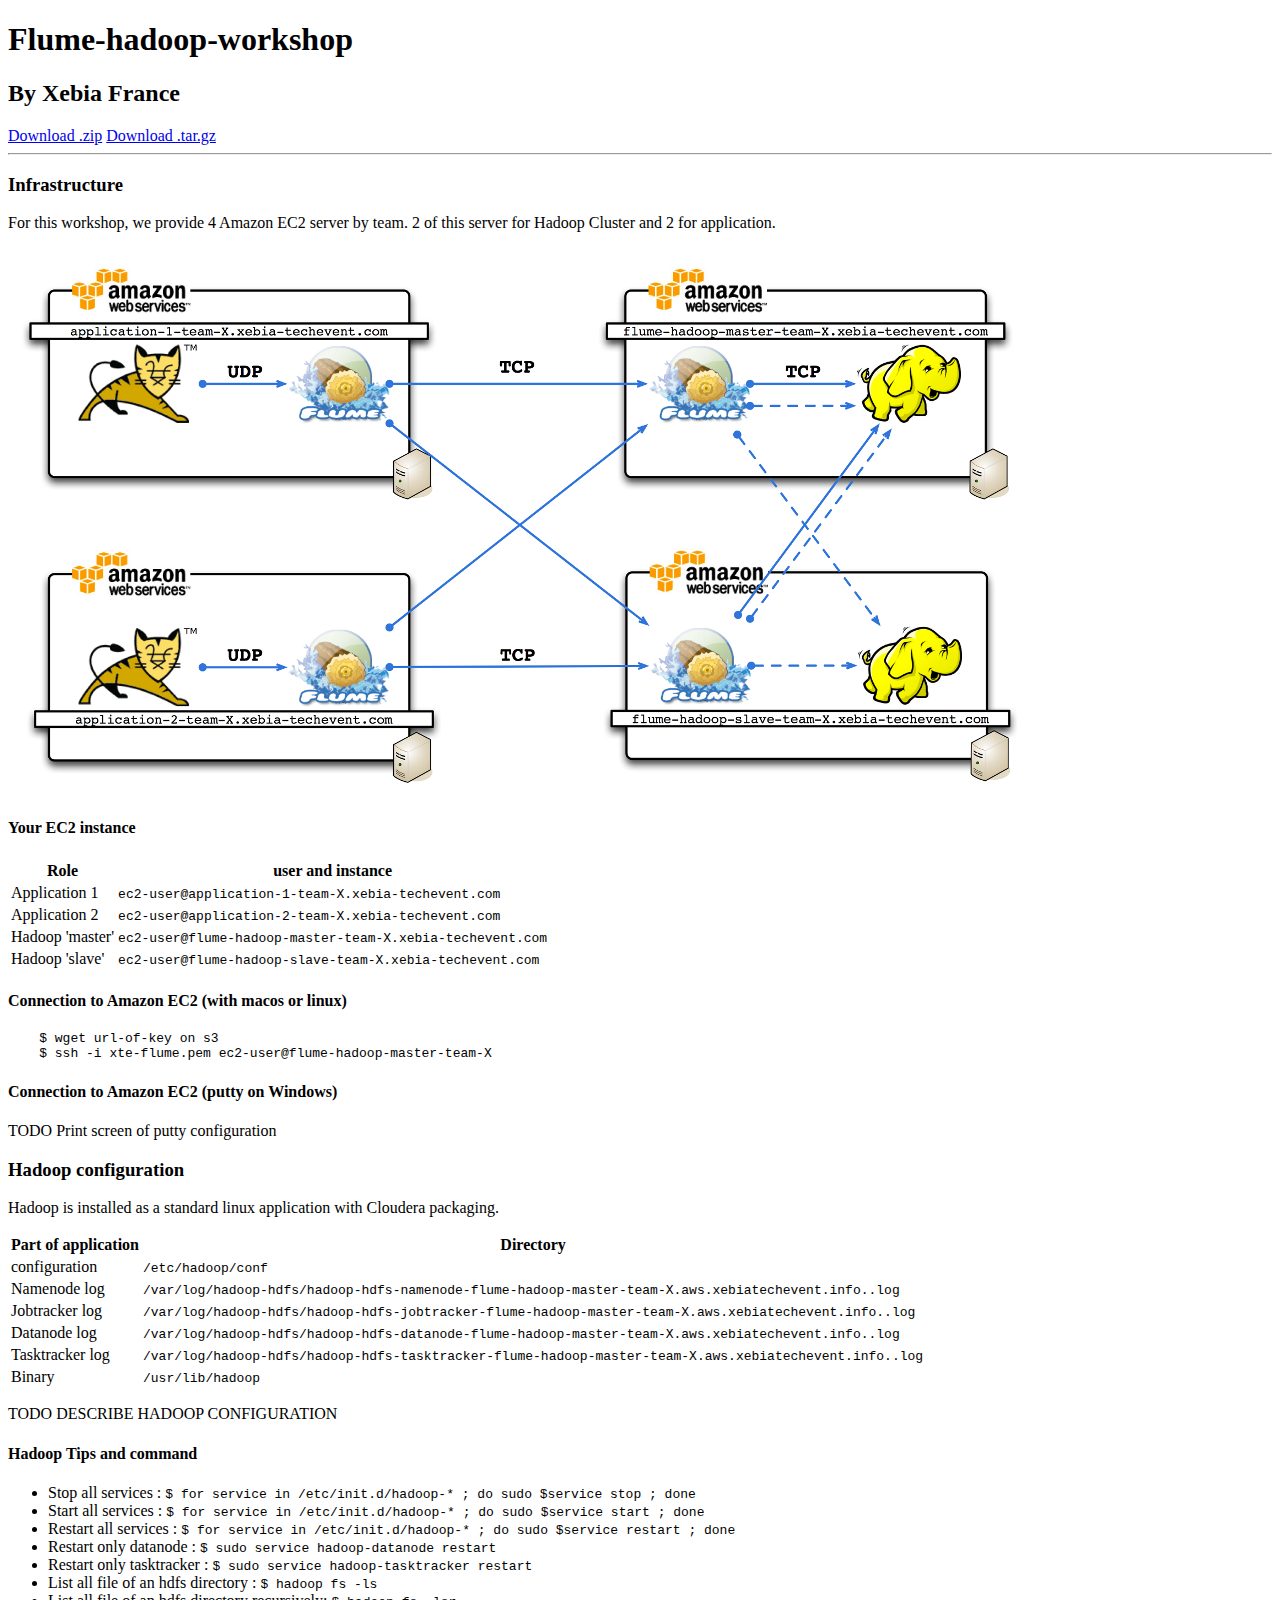
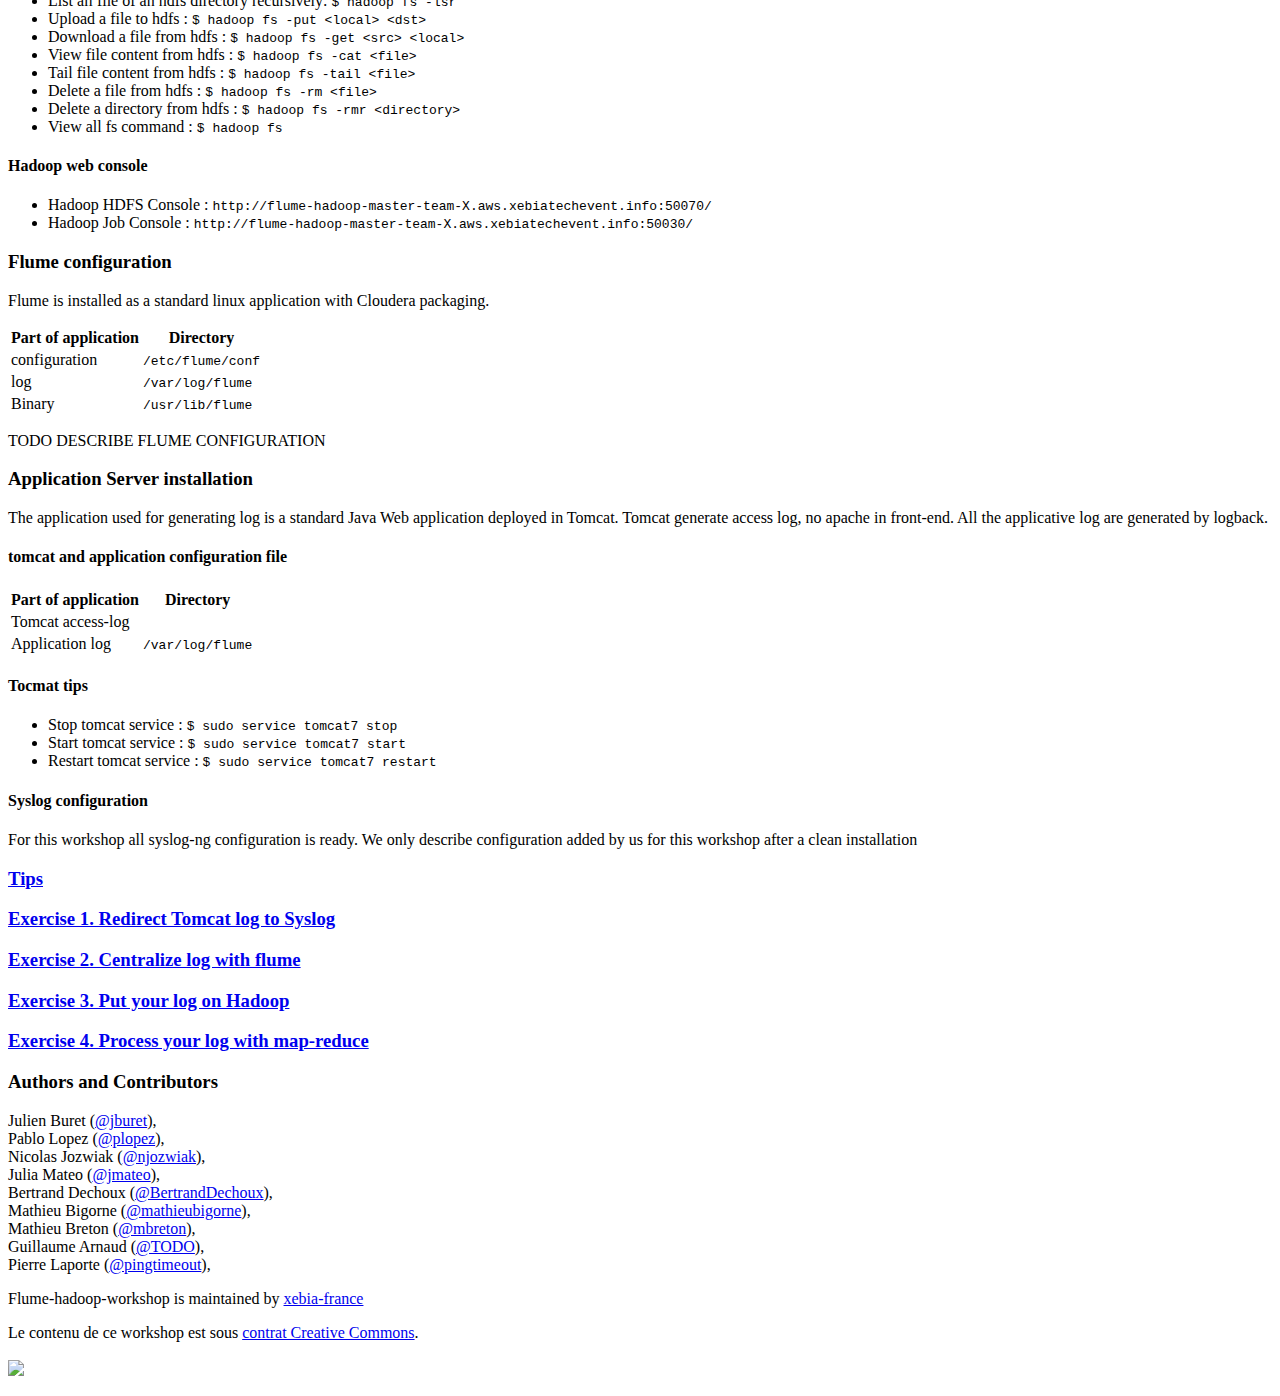
==== index.html @ c83ac0c9 "Merge branch 'gh-pages' of github.com:xebia-france/flume-hadoop-workshop into gh-pages" ====
<!DOCTYPE html>
<html xmlns="http://www.w3.org/1999/html" xmlns="http://www.w3.org/1999/html" xmlns="http://www.w3.org/1999/html">
<head>
    <meta charset='utf-8'>
    <meta http-equiv="X-UA-Compatible" content="chrome=1">
    <link href='https://fonts.googleapis.com/css?family=Chivo:900' rel='stylesheet' type='text/css'>
    <link rel="stylesheet" type="text/css" href="stylesheets/stylesheet.css" media="screen"/>
    <link rel="stylesheet" type="text/css" href="stylesheets/pygment_trac.css" media="screen"/>
    <link rel="stylesheet" type="text/css" href="stylesheets/print.css" media="print"/>
    <!--[if lt IE 9]>
    <script src="//html5shiv.googlecode.com/svn/trunk/html5.js"></script>
    <![endif]-->
    <title>Flume and hadoop workshop Xebia france</title>
    <meta name="Description" CONTENT="Tutorial and exercise on Flume-ng and Hadoop">
</head>

<body>
<div id="container">
<div class="inner">

<header>
    <h1>Flume-hadoop-workshop</h1>

    <h2>By Xebia France</h2>
</header>

<section id="downloads" class="clearfix">
    <a href="https://github.com/xebia-france/flume-hadoop-workshop/zipball/master" id="download-zip"
       class="button"><span>Download .zip</span></a>
    <a href="https://github.com/xebia-france/flume-hadoop-workshop/tarball/master" id="download-tar-gz"
       class="button"><span>Download .tar.gz</span></a>
</section>

<hr>

<section id="main_content">
<h3>Infrastructure</h3>

<p>For this workshop, we provide 4 Amazon EC2 server by team.
    2 of this server for Hadoop Cluster and 2 for application.</p>

<p><img src="images/infra.png" /></p>

<h4>Your EC2 instance</h4>
<table>
    <tr>
        <th>Role</th>
        <th>user and instance</th>
    </tr>
    <tr>
        <td>Application 1</td>
        <td><code>ec2-user@application-1-team-X.xebia-techevent.com</code></td>
    </tr>
    <tr>
        <td>Application 2</td>
        <td><code>ec2-user@application-2-team-X.xebia-techevent.com</code></td>
    </tr>
    <tr>
        <td>Hadoop 'master'</td>
        <td><code>ec2-user@flume-hadoop-master-team-X.xebia-techevent.com</code></td>
    </tr>
    <tr>
        <td>Hadoop 'slave'</td>
        <td><code>ec2-user@flume-hadoop-slave-team-X.xebia-techevent.com</code></td>
    </tr>
</table>

<h4>Connection to Amazon EC2 (with macos or linux)</h4>

<p><pre>
    $ wget url-of-key on s3
    $ ssh -i xte-flume.pem ec2-user@flume-hadoop-master-team-X</pre>
</p>

<h4>Connection to Amazon EC2 (putty on Windows)</h4>

<p>TODO Print screen of putty configuration</p>

<h3>Hadoop configuration</h3>

<p>Hadoop is installed as a standard linux application with Cloudera packaging.</p>

<p>
<table>
    <tr>
        <th>Part of application</th>
        <th>Directory</th>
    </tr>
    <tr>
        <td>configuration</td>
        <td><code>/etc/hadoop/conf</code></td>
    </tr>
    <tr>
        <td>Namenode log</td>
        <td><code>/var/log/hadoop-hdfs/hadoop-hdfs-namenode-flume-hadoop-master-team-X.aws.xebiatechevent.info..log</code></td>
    </tr>
    <tr>
        <td>Jobtracker log</td>
        <td><code>/var/log/hadoop-hdfs/hadoop-hdfs-jobtracker-flume-hadoop-master-team-X.aws.xebiatechevent.info..log</code></td>
    </tr>
    <tr>
        <td>Datanode log</td>
        <td><code>/var/log/hadoop-hdfs/hadoop-hdfs-datanode-flume-hadoop-master-team-X.aws.xebiatechevent.info..log</code></td>
    </tr>
    <tr>
        <td>Tasktracker log</td>
        <td><code>/var/log/hadoop-hdfs/hadoop-hdfs-tasktracker-flume-hadoop-master-team-X.aws.xebiatechevent.info..log</code></td>
    </tr>
    <tr>
        <td>Binary</td>
        <td><code>/usr/lib/hadoop</code></td>
    </tr>
</table>
</p>

<p>TODO DESCRIBE HADOOP CONFIGURATION</p>

<h4>Hadoop Tips and command</h4>

<ul>
    <li>Stop all services : <code>$ for service in /etc/init.d/hadoop-* ; do sudo $service stop ;
        done</code></li>
    <li>Start all services : <code>$ for service in /etc/init.d/hadoop-* ; do sudo $service start ;
        done</code></li>
    <li>Restart all services : <code>$ for service in /etc/init.d/hadoop-* ; do sudo $service restart ;
        done</code></li>
    <li>Restart only datanode : <code>$ sudo service hadoop-datanode restart</code></li>
    <li>Restart only tasktracker : <code>$ sudo service hadoop-tasktracker restart</code></li>
    <li>List all file of an hdfs directory : <code>$ hadoop fs -ls</code></li>
    <li>List all file of an hdfs directory recursively: <code>$ hadoop fs -lsr</code></li>
    <li>Upload a file to hdfs : <code>$ hadoop fs -put &lt;local&gt; &lt;dst&gt;</code></li>
    <li>Download a file from hdfs : <code>$ hadoop fs -get &lt;src&gt; &lt;local&gt;</code></li>
    <li>View file content from hdfs : <code>$ hadoop fs -cat &lt;file&gt;</code></li>
    <li>Tail file content from hdfs : <code>$ hadoop fs -tail &lt;file&gt;</code></li>
    <li>Delete a file from hdfs : <code>$ hadoop fs -rm &lt;file&gt;</code></li>
    <li>Delete a directory from hdfs : <code>$ hadoop fs -rmr &lt;directory&gt;</code></li>
    <li>View all fs command : <code>$ hadoop fs</code></li>
</ul>

<h4>Hadoop web console</h4>

<ul>
    <li>Hadoop HDFS Console : <code>http://flume-hadoop-master-team-X.aws.xebiatechevent.info:50070/</code></li>
    <li>Hadoop Job Console : <code>http://flume-hadoop-master-team-X.aws.xebiatechevent.info:50030/</code></li>
</ul>

<h3>Flume configuration</h3>

<p>Flume is installed as a standard linux application with Cloudera packaging.</p>

<p>
<table>
    <tr>
        <th>Part of application</th>
        <th>Directory</th>
    </tr>
    <tr>
        <td>configuration</td>
        <td><code>/etc/flume/conf</code></td>
    </tr>
    <tr>
        <td>log</td>
        <td><code>/var/log/flume</code></td>
    </tr>
    <tr>
        <td>Binary</td>
        <td><code>/usr/lib/flume</code></td>
    </tr>
</table>
</p>

<p>TODO DESCRIBE FLUME CONFIGURATION</p>

<h3>Application Server installation</h3>

The application used for generating log is a standard Java Web application deployed in Tomcat.
Tomcat generate access log, no apache in front-end. All the applicative log are generated by logback.

<h4>tomcat and application configuration file</h4>

    <p>
        <table>
            <tr>
                <th>Part of application</th>
                <th>Directory</th>
            </tr>
            <tr>
                <td>Tomcat access-log</td>
                <td><code></code></td>
            </tr>
            <tr>
                <td>Application log</td>
                <td><code>/var/log/flume</code></td>
            </tr>
        </table>
    </p>

<h4>Tocmat tips</h4>

<ul>
    <li>Stop tomcat service : <code>$ sudo service tomcat7 stop</code></li>
    <li>Start tomcat service : <code>$ sudo service tomcat7 start</code></li>
    <li>Restart tomcat service : <code>$ sudo service tomcat7 restart</code></li>
</ul>

<h4>Syslog configuration</h4>

<p>For this workshop all syslog-ng configuration is ready.
    We only describe configuration added by us for this workshop after a clean installation</p>

<h3><a href="tips.html">Tips</a></h3>
<h3><a href="exercise1.html">Exercise 1. Redirect Tomcat log to Syslog</a></h3>
<h3><a href="exercise2.html">Exercise 2. Centralize log with flume</a></h3>
<h3><a href="exercise3.html">Exercise 3. Put your log on Hadoop</a></h3>
<h3><a href="exercise4.html">Exercise 4. Process your log with map-reduce</a></h3>

</section>


<footer>

    <h3>Authors and Contributors</h3>

    <p>
        Julien Buret (<a href="https://github.com/jburet" class="user-mention">@jburet</a>),<br/>
        Pablo Lopez (<a href="https://github.com/plopez" class="user-mention">@plopez</a>),<br/>
        Nicolas Jozwiak (<a href="https://github.com/njozwiak" class="user-mention">@njozwiak</a>),<br/>
        Julia Mateo (<a href="https://github.com/jmateo" class="user-mention">@jmateo</a>),<br/>
        Bertrand Dechoux (<a href="https://github.com/BertrandDechoux" class="user-mention">@BertrandDechoux</a>),<br/>
        Mathieu Bigorne (<a href="https://github.com/mathieubigorne" class="user-mention">@mathieubigorne</a>),<br/>
        Mathieu Breton (<a href="https://github.com/mbreton" class="user-mention">@mbreton</a>),<br/>
        Guillaume Arnaud (<a href="https://github.com/TODO" class="user-mention">@TODO</a>),<br/>
        Pierre Laporte (<a href="https://github.com/pingtimeout" class="user-mention">@pingtimeout</a>),<br/>
    </p>

    Flume-hadoop-workshop is maintained by <a href="https://github.com/xebia-france">xebia-france</a><br>

    <p>Le contenu de ce workshop est sous <a
            href="http://creativecommons.org/licenses/by-nc-nd/2.0/fr/">contrat Creative Commons</a>.<br> <br> <a
            href="http://creativecommons.org/licenses/by-nc-nd/2.0/fr/"><img
            src="http://blog.xebia.fr/wp-content/uploads/2012/01/by-nc-nd.png"></a></p>
</footer>


</div>
</div>
</body>
</html>
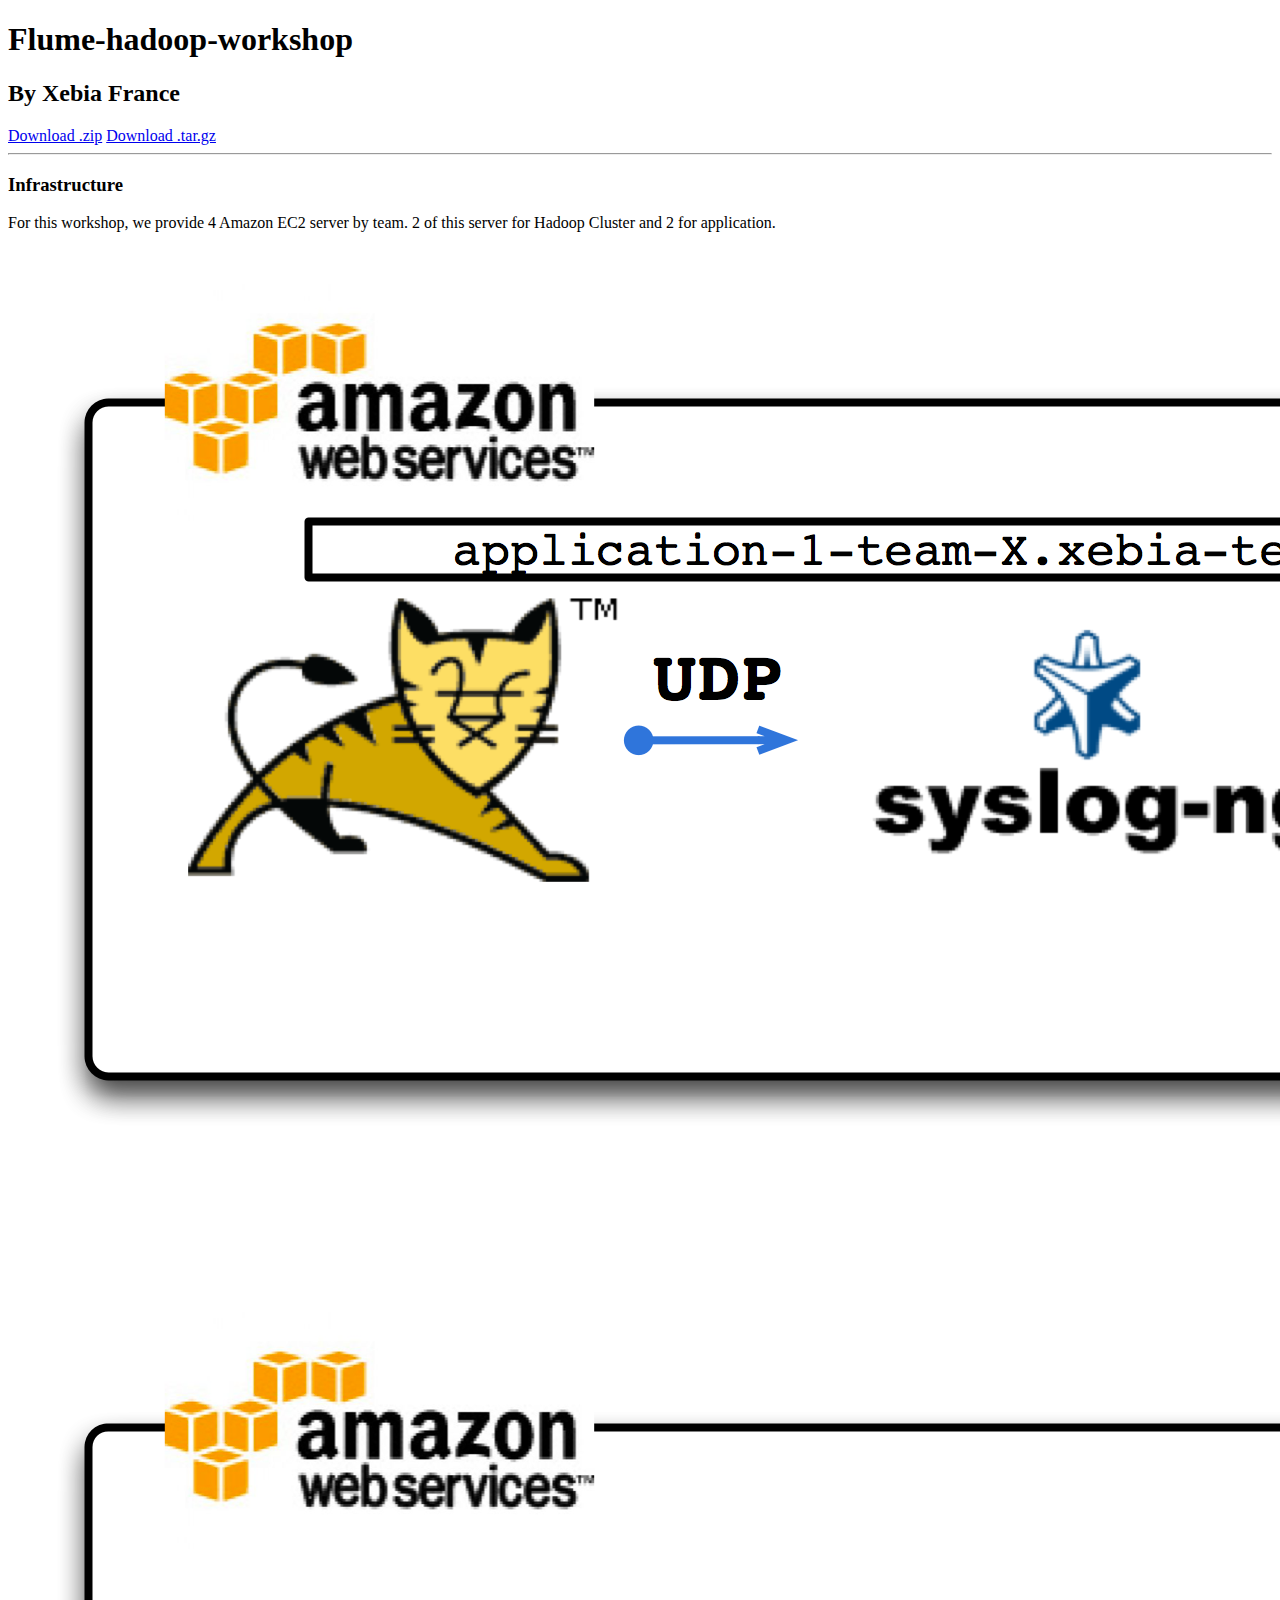
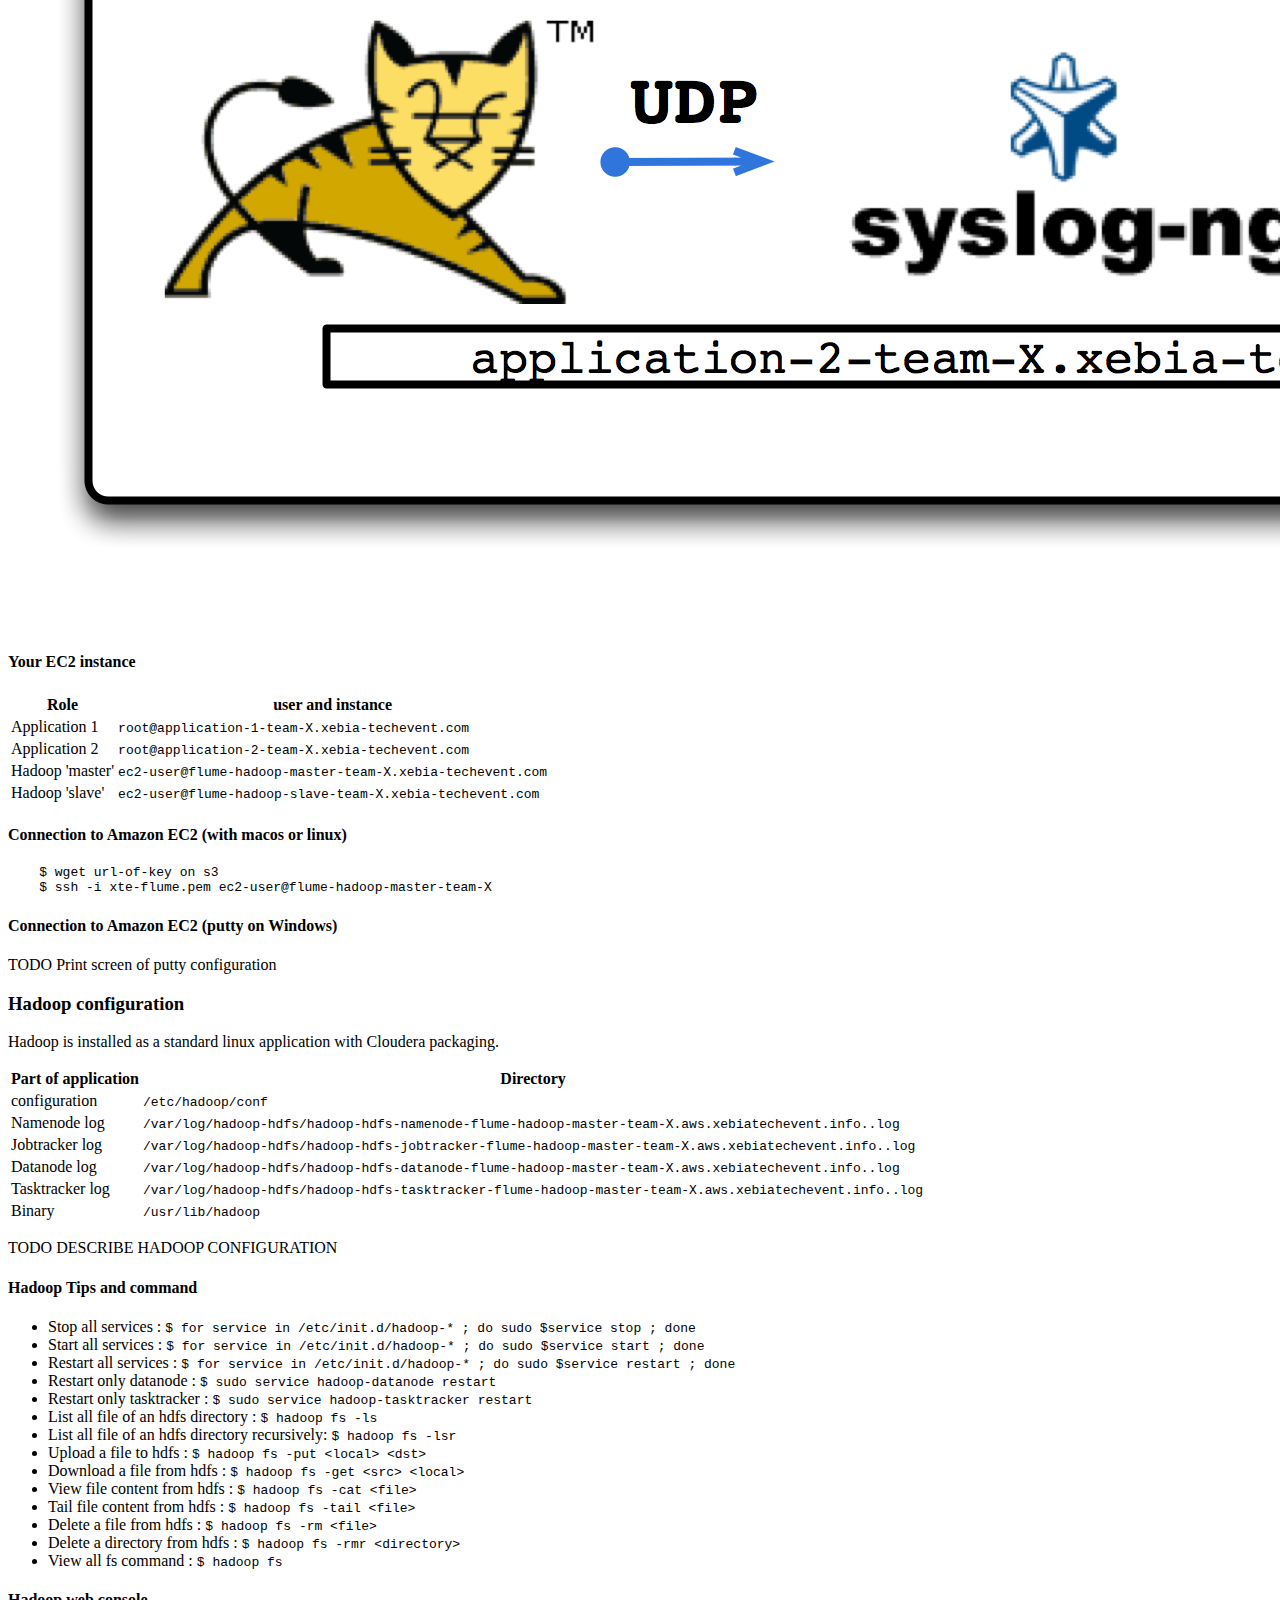
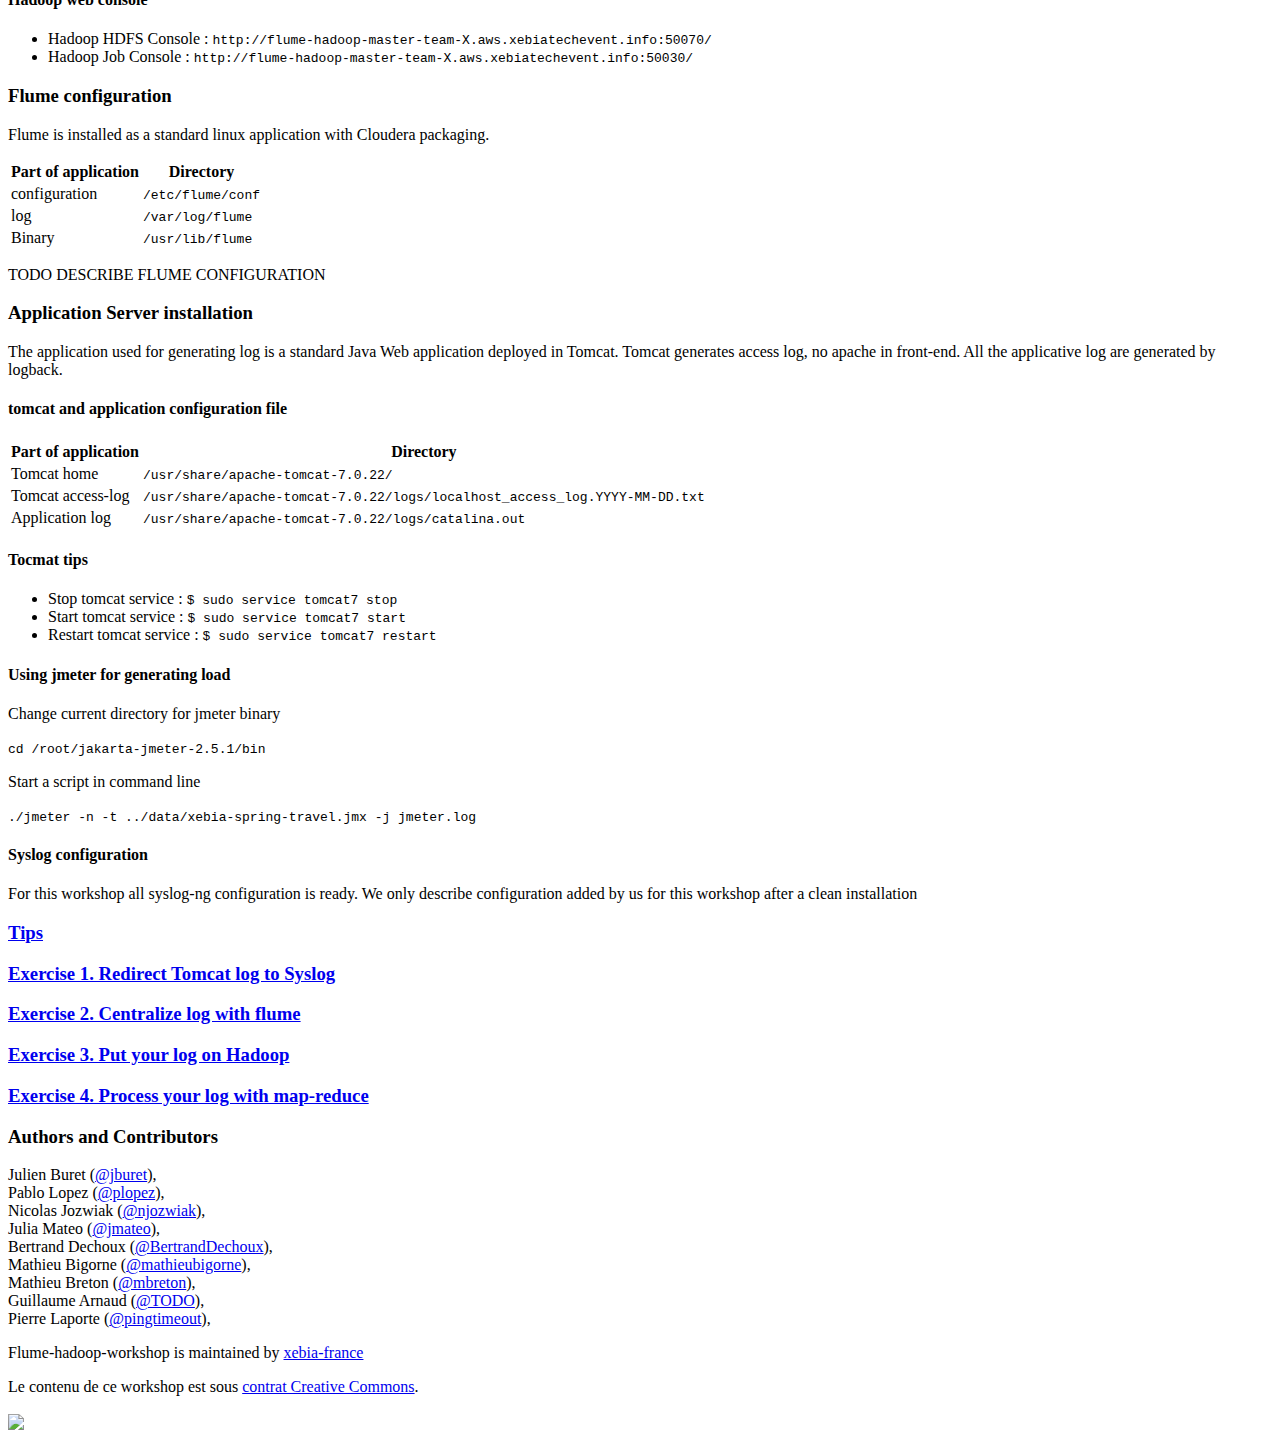
==== commit 1ce8b9f8: "Update index.html" ====
--- a/index.html
+++ b/index.html
@@ -49,11 +49,11 @@
     </tr>
     <tr>
         <td>Application 1</td>
-        <td><code>ec2-user@application-1-team-X.xebia-techevent.com</code></td>
+        <td><code>root@application-1-team-X.xebia-techevent.com</code></td>
     </tr>
     <tr>
         <td>Application 2</td>
-        <td><code>ec2-user@application-2-team-X.xebia-techevent.com</code></td>
+        <td><code>root@application-2-team-X.xebia-techevent.com</code></td>
     </tr>
     <tr>
         <td>Hadoop 'master'</td>
@@ -174,7 +174,7 @@
 <h3>Application Server installation</h3>
 
 The application used for generating log is a standard Java Web application deployed in Tomcat.
-Tomcat generate access log, no apache in front-end. All the applicative log are generated by logback.
+Tomcat generates access log, no apache in front-end. All the applicative log are generated by logback.
 
 <h4>tomcat and application configuration file</h4>
 
@@ -185,12 +185,16 @@
                 <th>Directory</th>
             </tr>
             <tr>
+                <td>Tomcat home</td>
+                <td><code>/usr/share/apache-tomcat-7.0.22/</code></td>
+            </tr>
+            <tr>
                 <td>Tomcat access-log</td>
-                <td><code></code></td>
+                <td><code>/usr/share/apache-tomcat-7.0.22/logs/localhost_access_log.YYYY-MM-DD.txt</code></td>
             </tr>
             <tr>
                 <td>Application log</td>
-                <td><code>/var/log/flume</code></td>
+                <td><code>/usr/share/apache-tomcat-7.0.22/logs/catalina.out</code></td>
             </tr>
         </table>
     </p>
@@ -202,6 +206,13 @@
     <li>Start tomcat service : <code>$ sudo service tomcat7 start</code></li>
     <li>Restart tomcat service : <code>$ sudo service tomcat7 restart</code></li>
 </ul>
+
+<h4>Using jmeter for generating load</h4>
+
+<p>Change current directory for jmeter binary</p>
+<p><code>cd /root/jakarta-jmeter-2.5.1/bin</code></p>
+<p>Start a script in command line</p>
+<p><code>./jmeter -n -t ../data/xebia-spring-travel.jmx -j jmeter.log</code></p>
 
 <h4>Syslog configuration</h4>
 
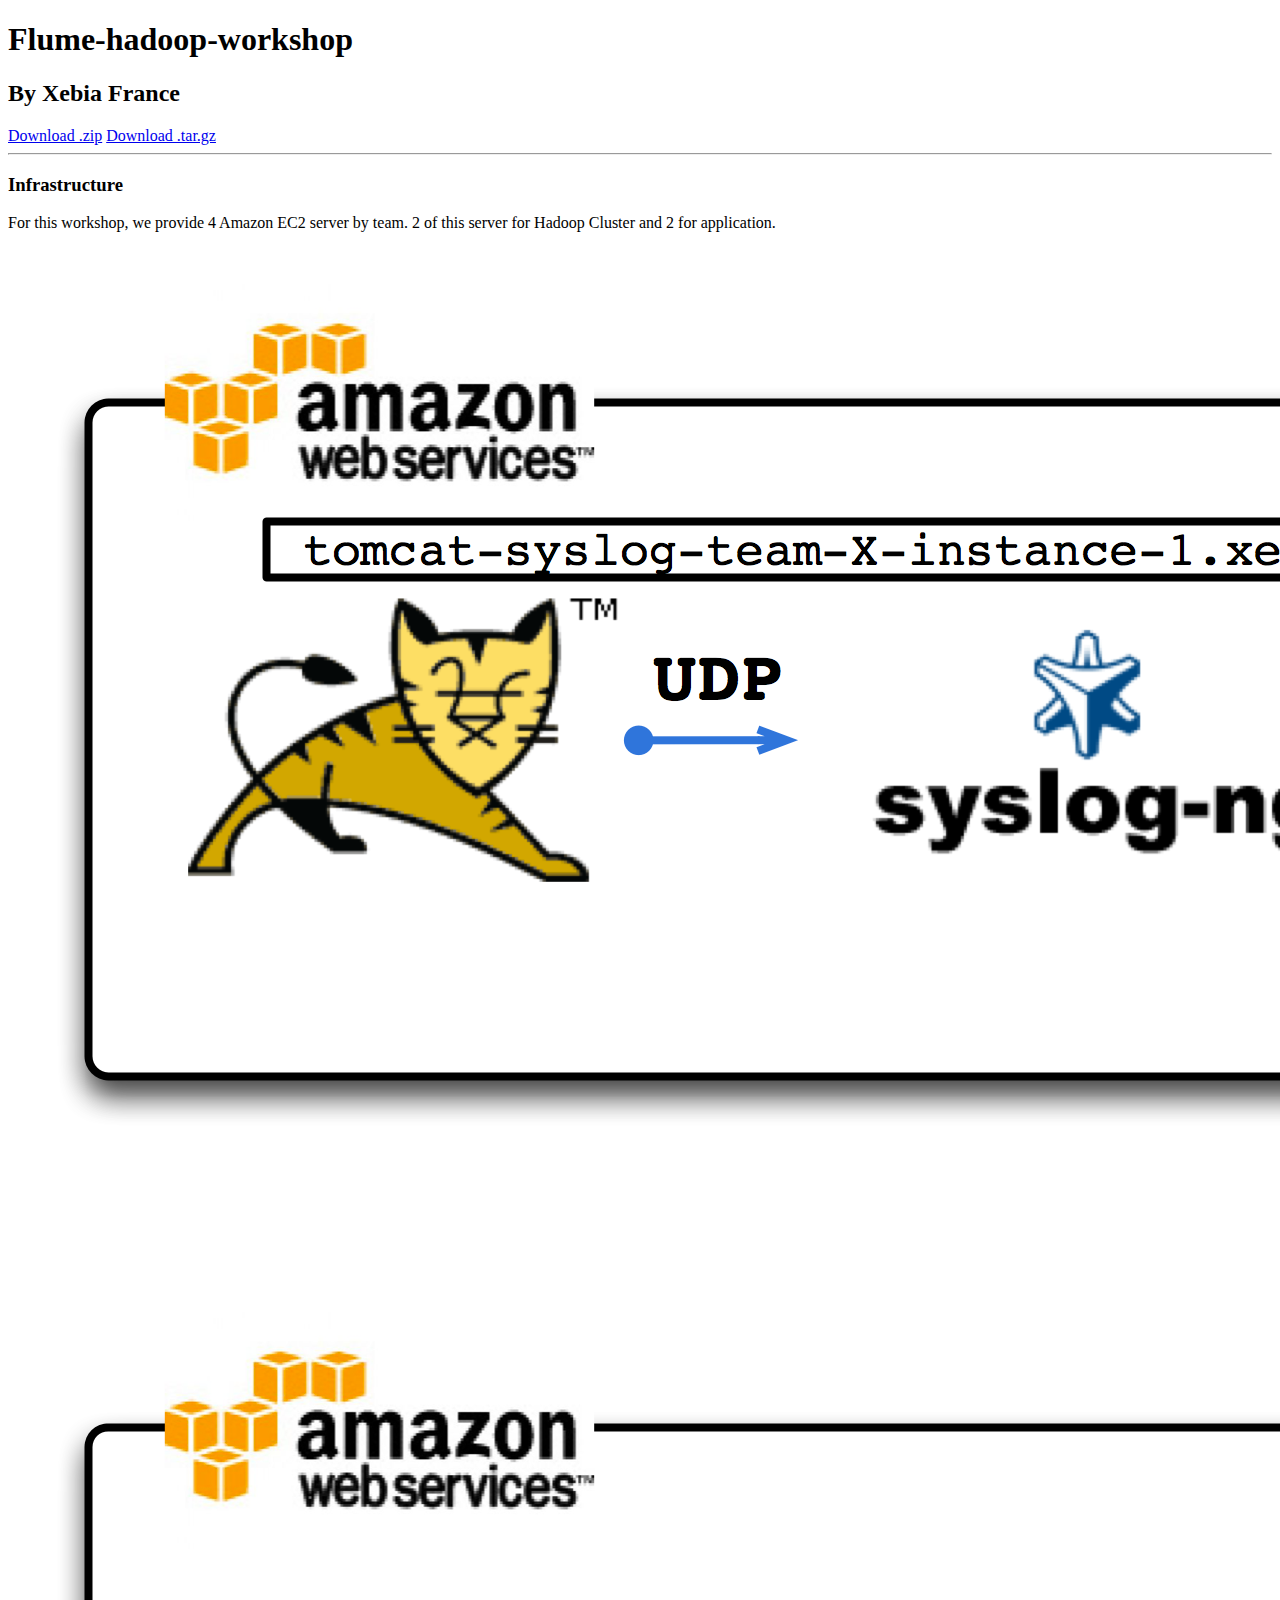
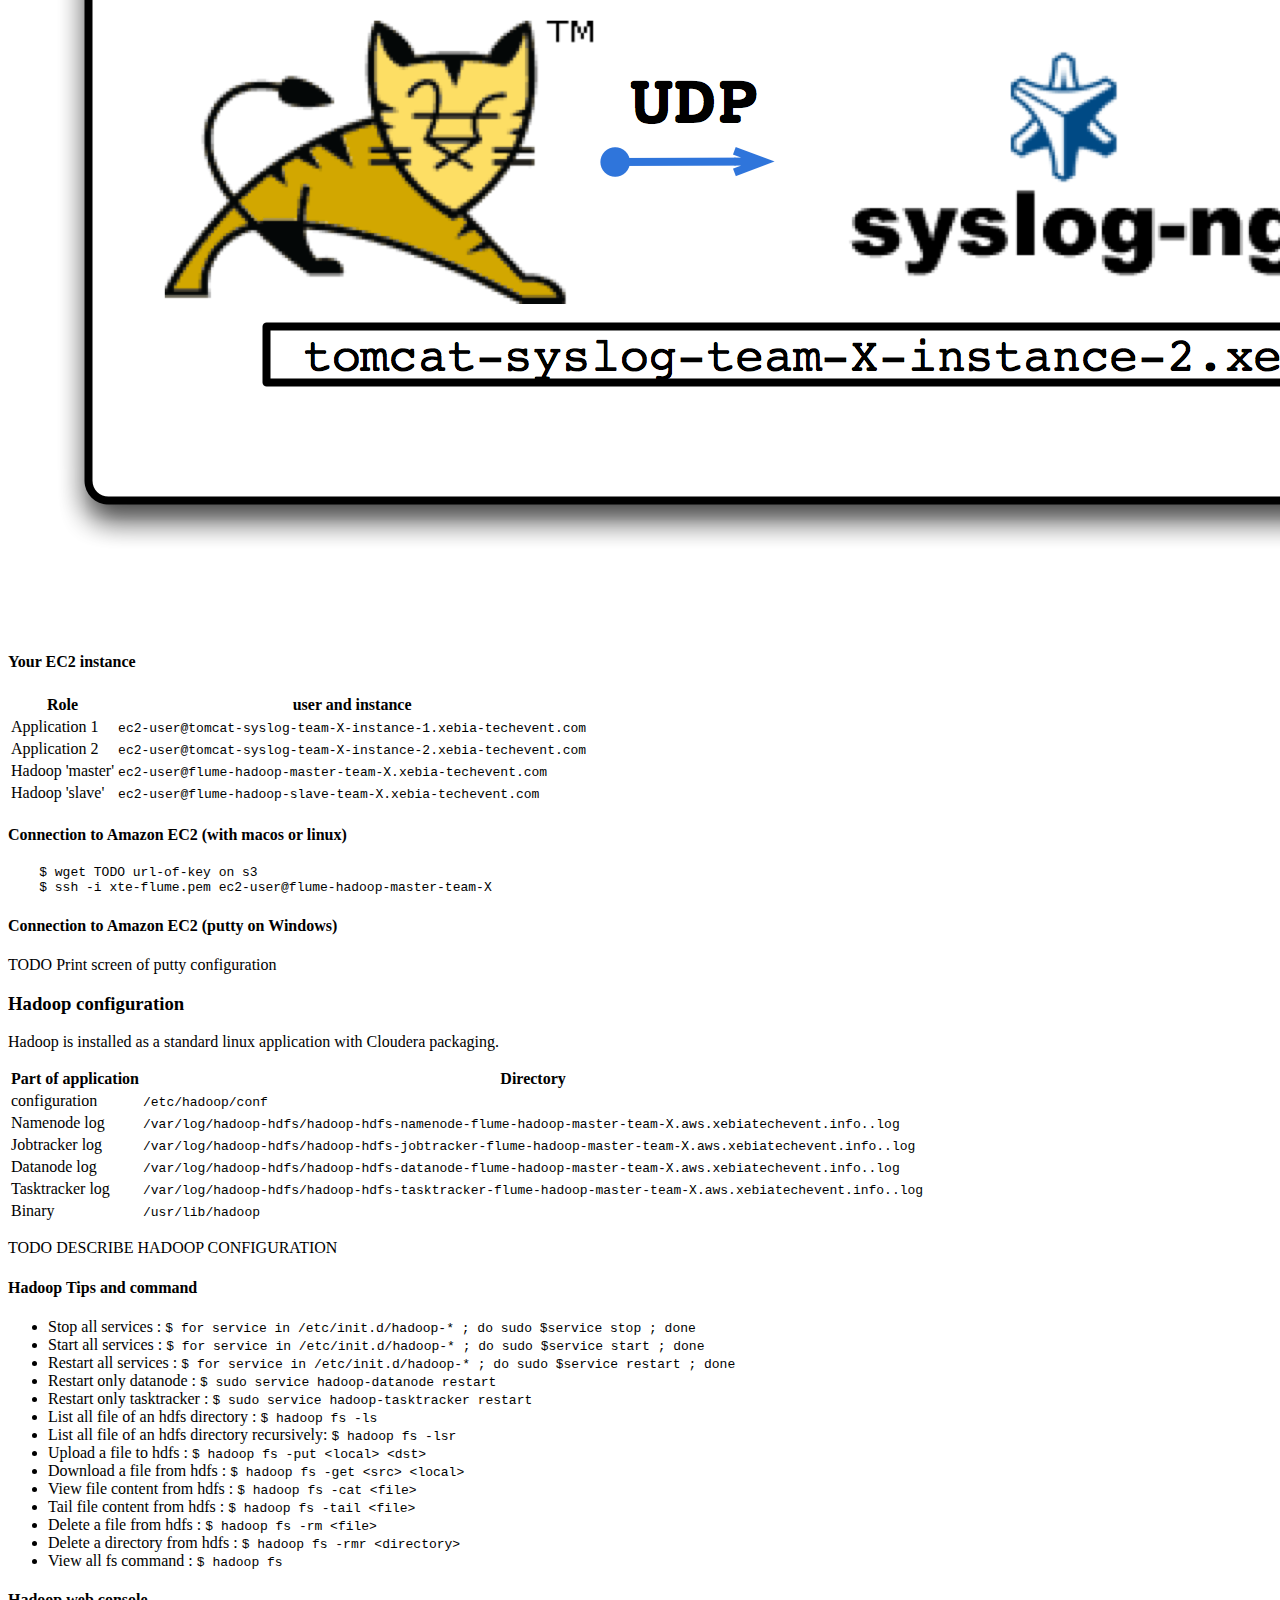
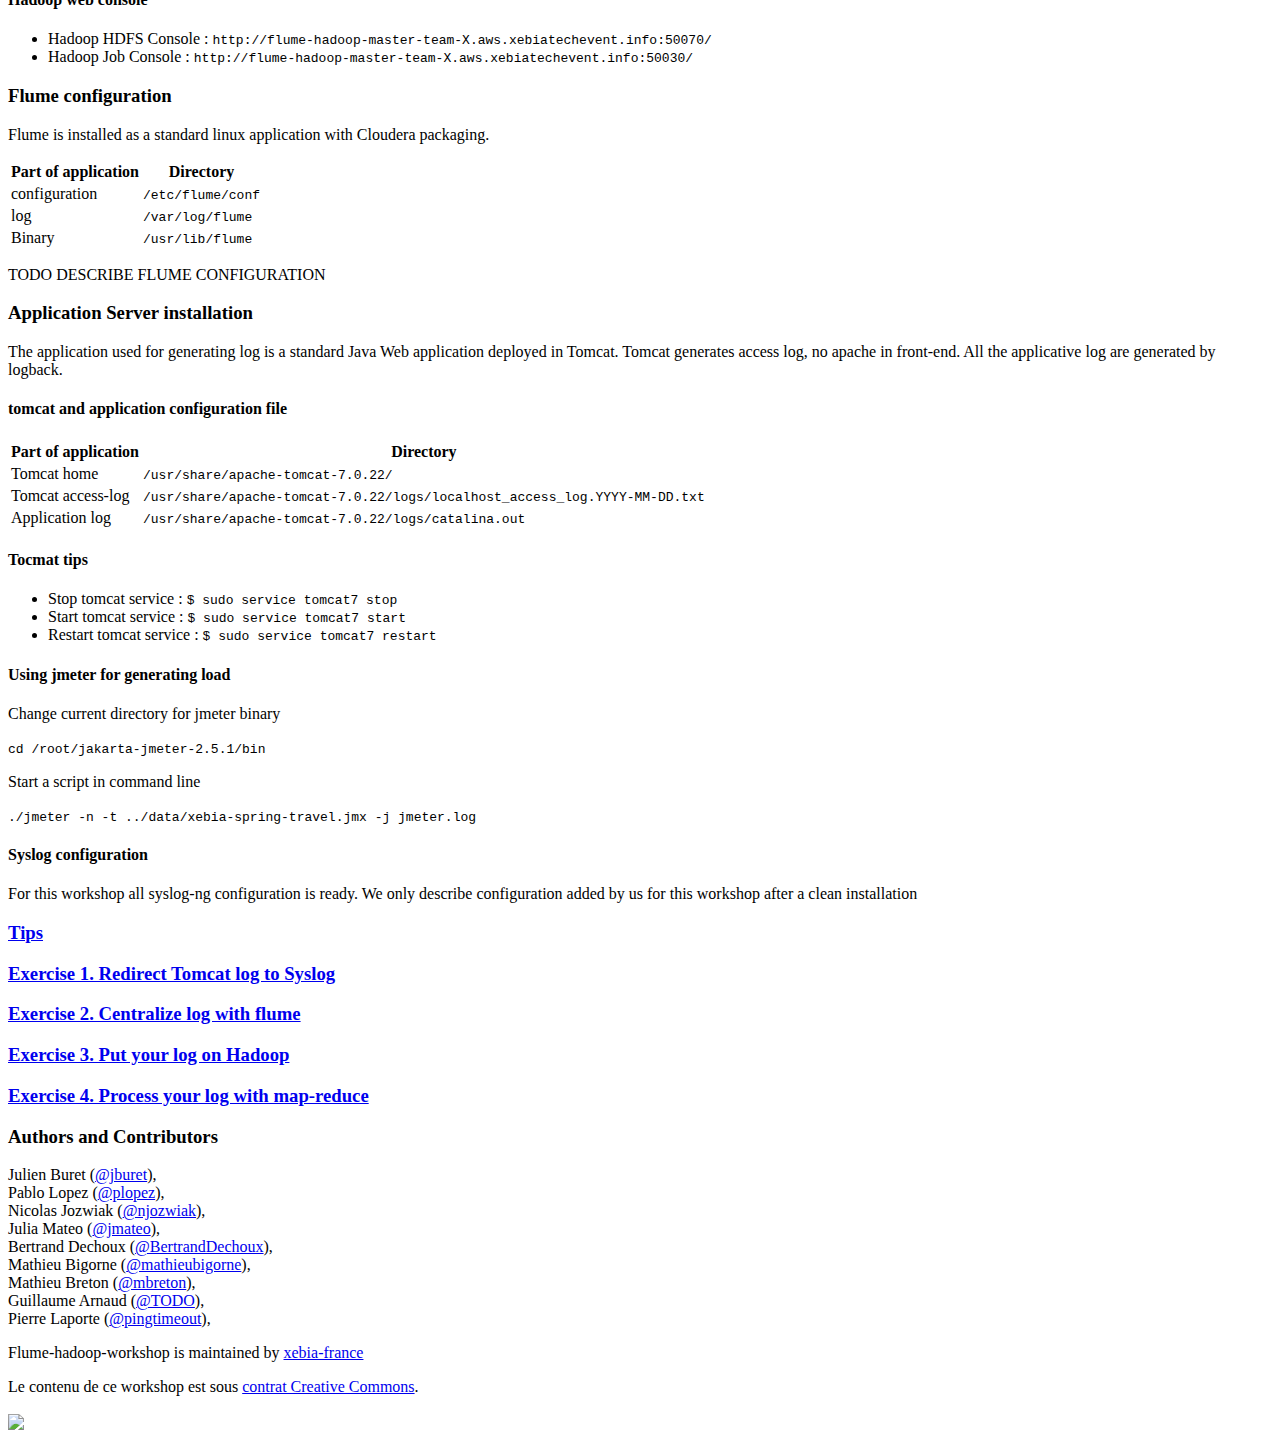
==== commit c06e43cf: "Modification des noms de host" ====
--- a/index.html
+++ b/index.html
@@ -49,11 +49,11 @@
     </tr>
     <tr>
         <td>Application 1</td>
-        <td><code>root@application-1-team-X.xebia-techevent.com</code></td>
+        <td><code>ec2-user@tomcat-syslog-team-X-instance-1.xebia-techevent.com</code></td>
     </tr>
     <tr>
         <td>Application 2</td>
-        <td><code>root@application-2-team-X.xebia-techevent.com</code></td>
+        <td><code>ec2-user@tomcat-syslog-team-X-instance-2.xebia-techevent.com</code></td>
     </tr>
     <tr>
         <td>Hadoop 'master'</td>
@@ -68,7 +68,7 @@
 <h4>Connection to Amazon EC2 (with macos or linux)</h4>
 
 <p><pre>
-    $ wget url-of-key on s3
+    $ wget TODO url-of-key on s3
     $ ssh -i xte-flume.pem ec2-user@flume-hadoop-master-team-X</pre>
 </p>
 
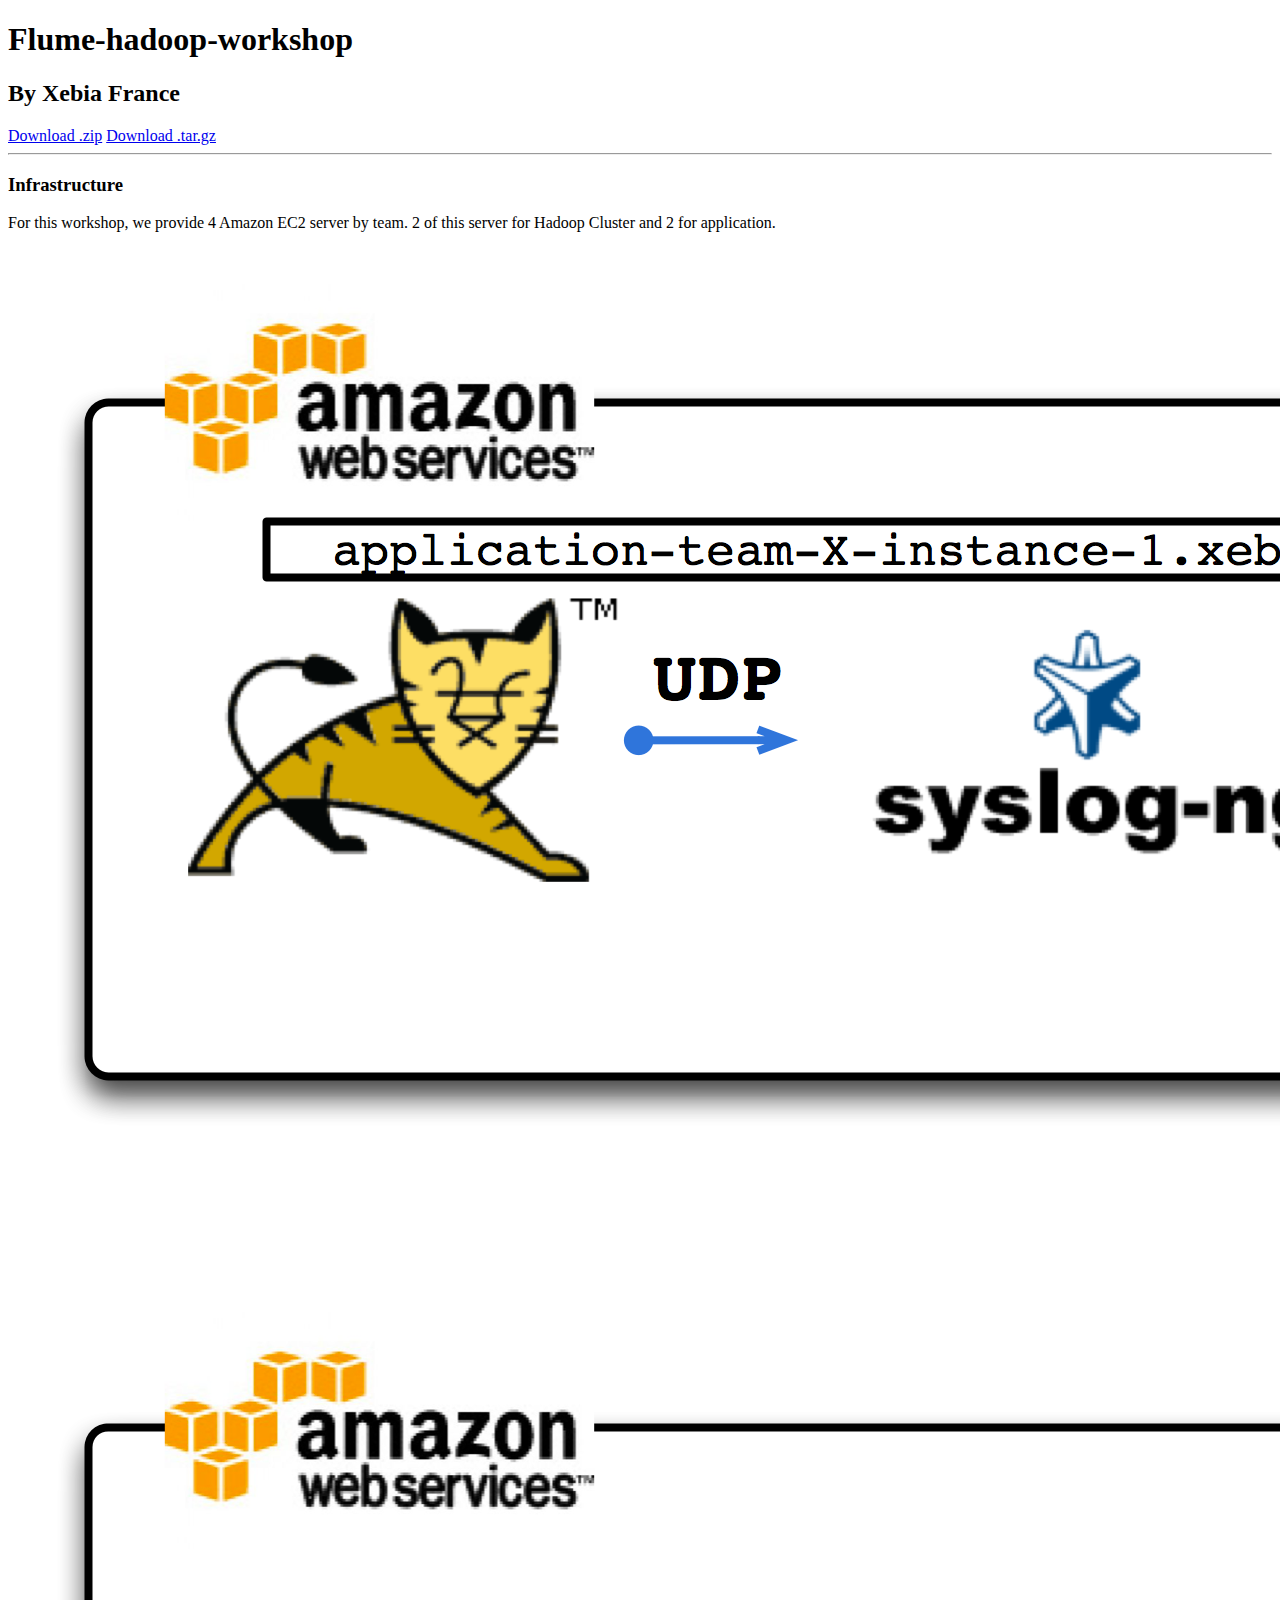
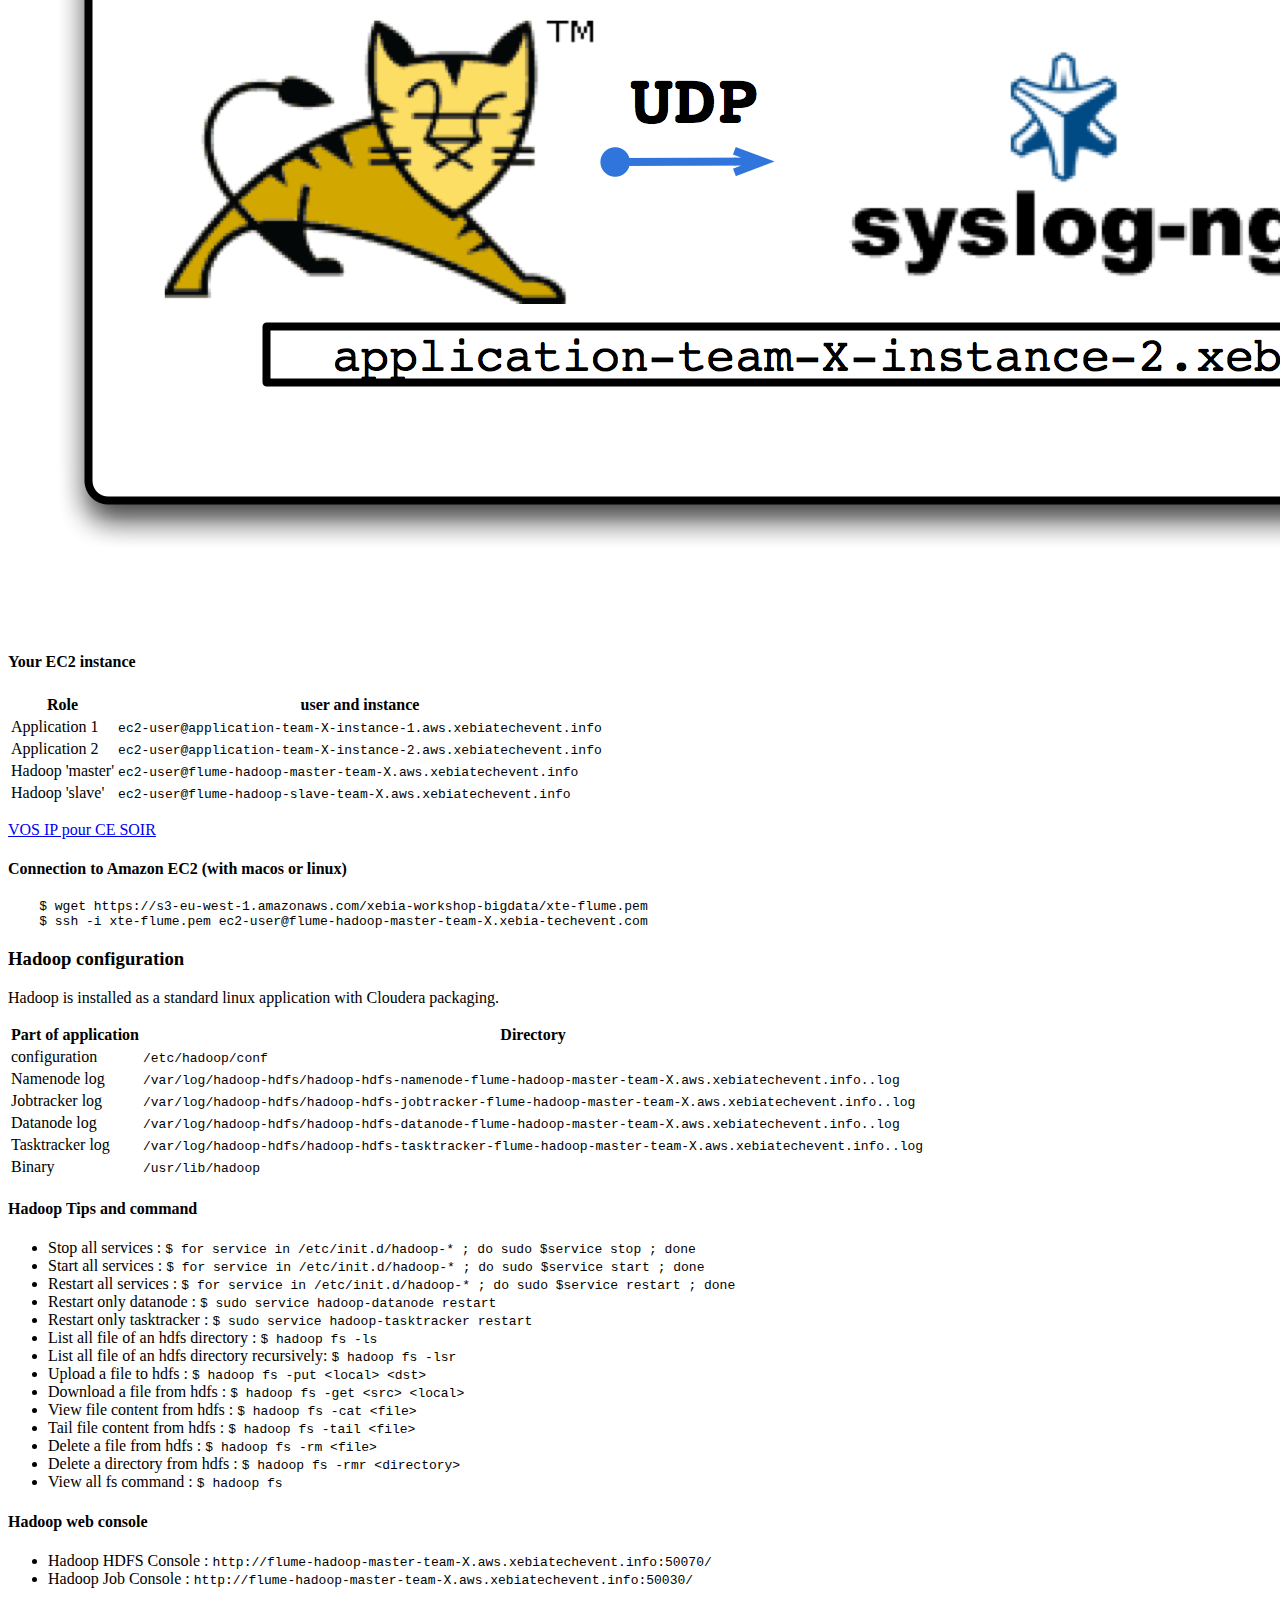
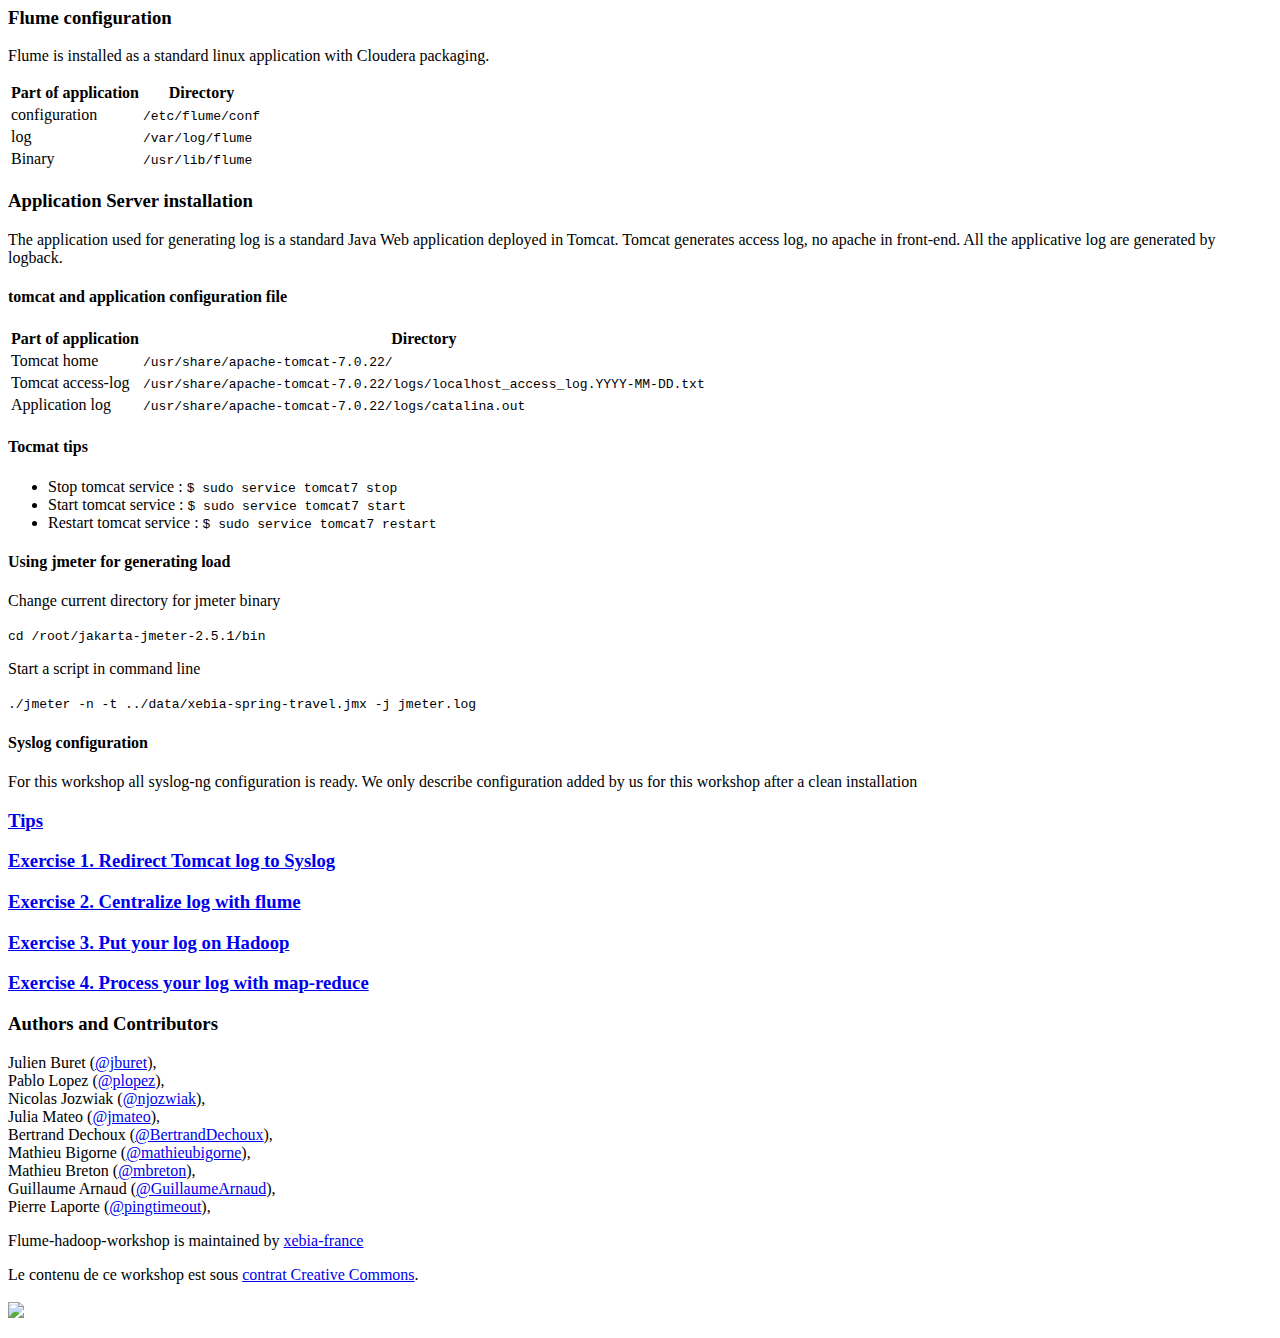
==== commit e3b22dbe: "com to info" ====
--- a/index.html
+++ b/index.html
@@ -49,32 +49,30 @@
     </tr>
     <tr>
         <td>Application 1</td>
-        <td><code>ec2-user@tomcat-syslog-team-X-instance-1.xebia-techevent.com</code></td>
+        <td><code>ec2-user@application-team-X-instance-1.aws.xebiatechevent.info</code></td>
     </tr>
     <tr>
         <td>Application 2</td>
-        <td><code>ec2-user@tomcat-syslog-team-X-instance-2.xebia-techevent.com</code></td>
+        <td><code>ec2-user@application-team-X-instance-2.aws.xebiatechevent.info</code></td>
     </tr>
     <tr>
         <td>Hadoop 'master'</td>
-        <td><code>ec2-user@flume-hadoop-master-team-X.xebia-techevent.com</code></td>
+        <td><code>ec2-user@flume-hadoop-master-team-X.aws.xebiatechevent.info</code></td>
     </tr>
     <tr>
         <td>Hadoop 'slave'</td>
-        <td><code>ec2-user@flume-hadoop-slave-team-X.xebia-techevent.com</code></td>
+        <td><code>ec2-user@flume-hadoop-slave-team-X.aws.xebiatechevent.info</code></td>
     </tr>
 </table>
 
+    <p><a href="ip-appli.html">VOS IP pour CE SOIR</a></p>
+
 <h4>Connection to Amazon EC2 (with macos or linux)</h4>
 
 <p><pre>
-    $ wget TODO url-of-key on s3
-    $ ssh -i xte-flume.pem ec2-user@flume-hadoop-master-team-X</pre>
+    $ wget https://s3-eu-west-1.amazonaws.com/xebia-workshop-bigdata/xte-flume.pem
+    $ ssh -i xte-flume.pem ec2-user@flume-hadoop-master-team-X.xebia-techevent.com</pre>
 </p>
-
-<h4>Connection to Amazon EC2 (putty on Windows)</h4>
-
-<p>TODO Print screen of putty configuration</p>
 
 <h3>Hadoop configuration</h3>
 
@@ -112,8 +110,6 @@
     </tr>
 </table>
 </p>
-
-<p>TODO DESCRIBE HADOOP CONFIGURATION</p>
 
 <h4>Hadoop Tips and command</h4>
 
@@ -169,8 +165,6 @@
 </table>
 </p>
 
-<p>TODO DESCRIBE FLUME CONFIGURATION</p>
-
 <h3>Application Server installation</h3>
 
 The application used for generating log is a standard Java Web application deployed in Tomcat.
@@ -240,7 +234,7 @@
         Bertrand Dechoux (<a href="https://github.com/BertrandDechoux" class="user-mention">@BertrandDechoux</a>),<br/>
         Mathieu Bigorne (<a href="https://github.com/mathieubigorne" class="user-mention">@mathieubigorne</a>),<br/>
         Mathieu Breton (<a href="https://github.com/mbreton" class="user-mention">@mbreton</a>),<br/>
-        Guillaume Arnaud (<a href="https://github.com/TODO" class="user-mention">@TODO</a>),<br/>
+        Guillaume Arnaud (<a href="https://github.com/GuillaumeArnaud" class="user-mention">@GuillaumeArnaud</a>),<br/>
         Pierre Laporte (<a href="https://github.com/pingtimeout" class="user-mention">@pingtimeout</a>),<br/>
     </p>
 
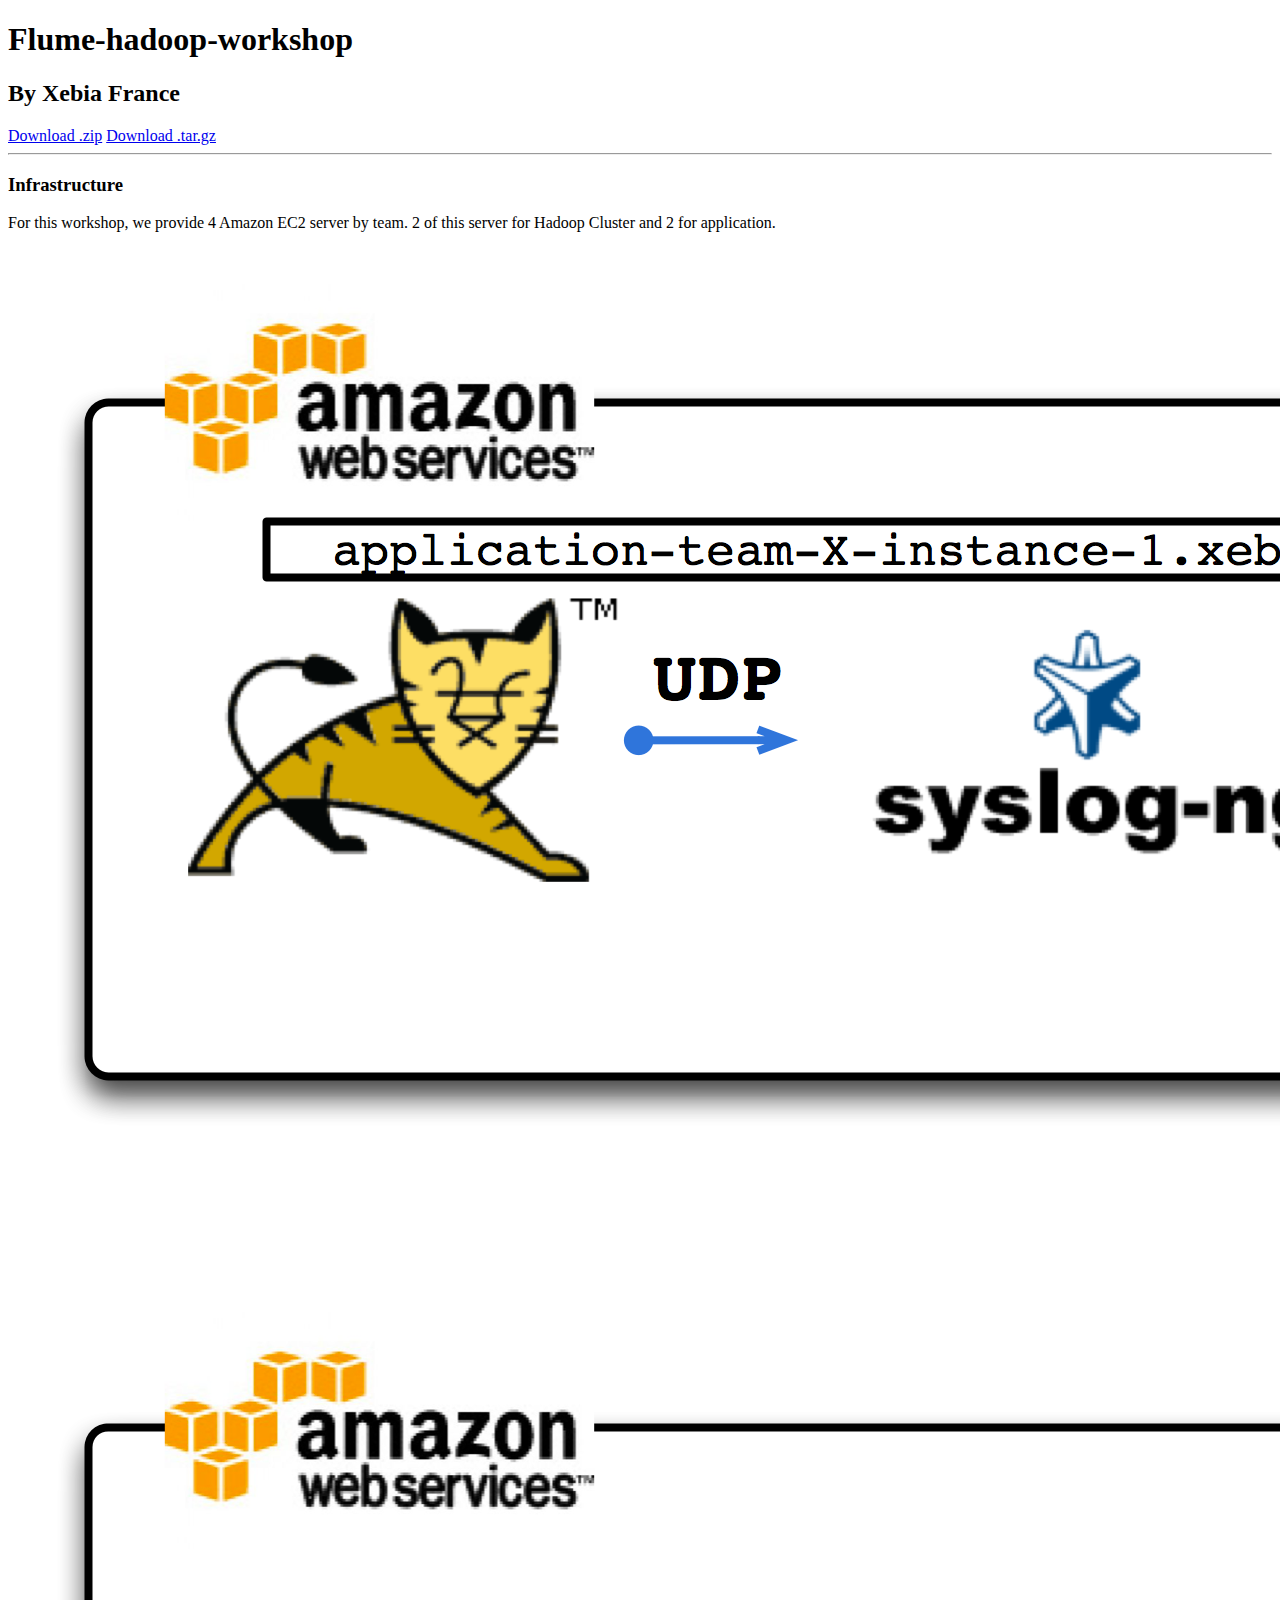
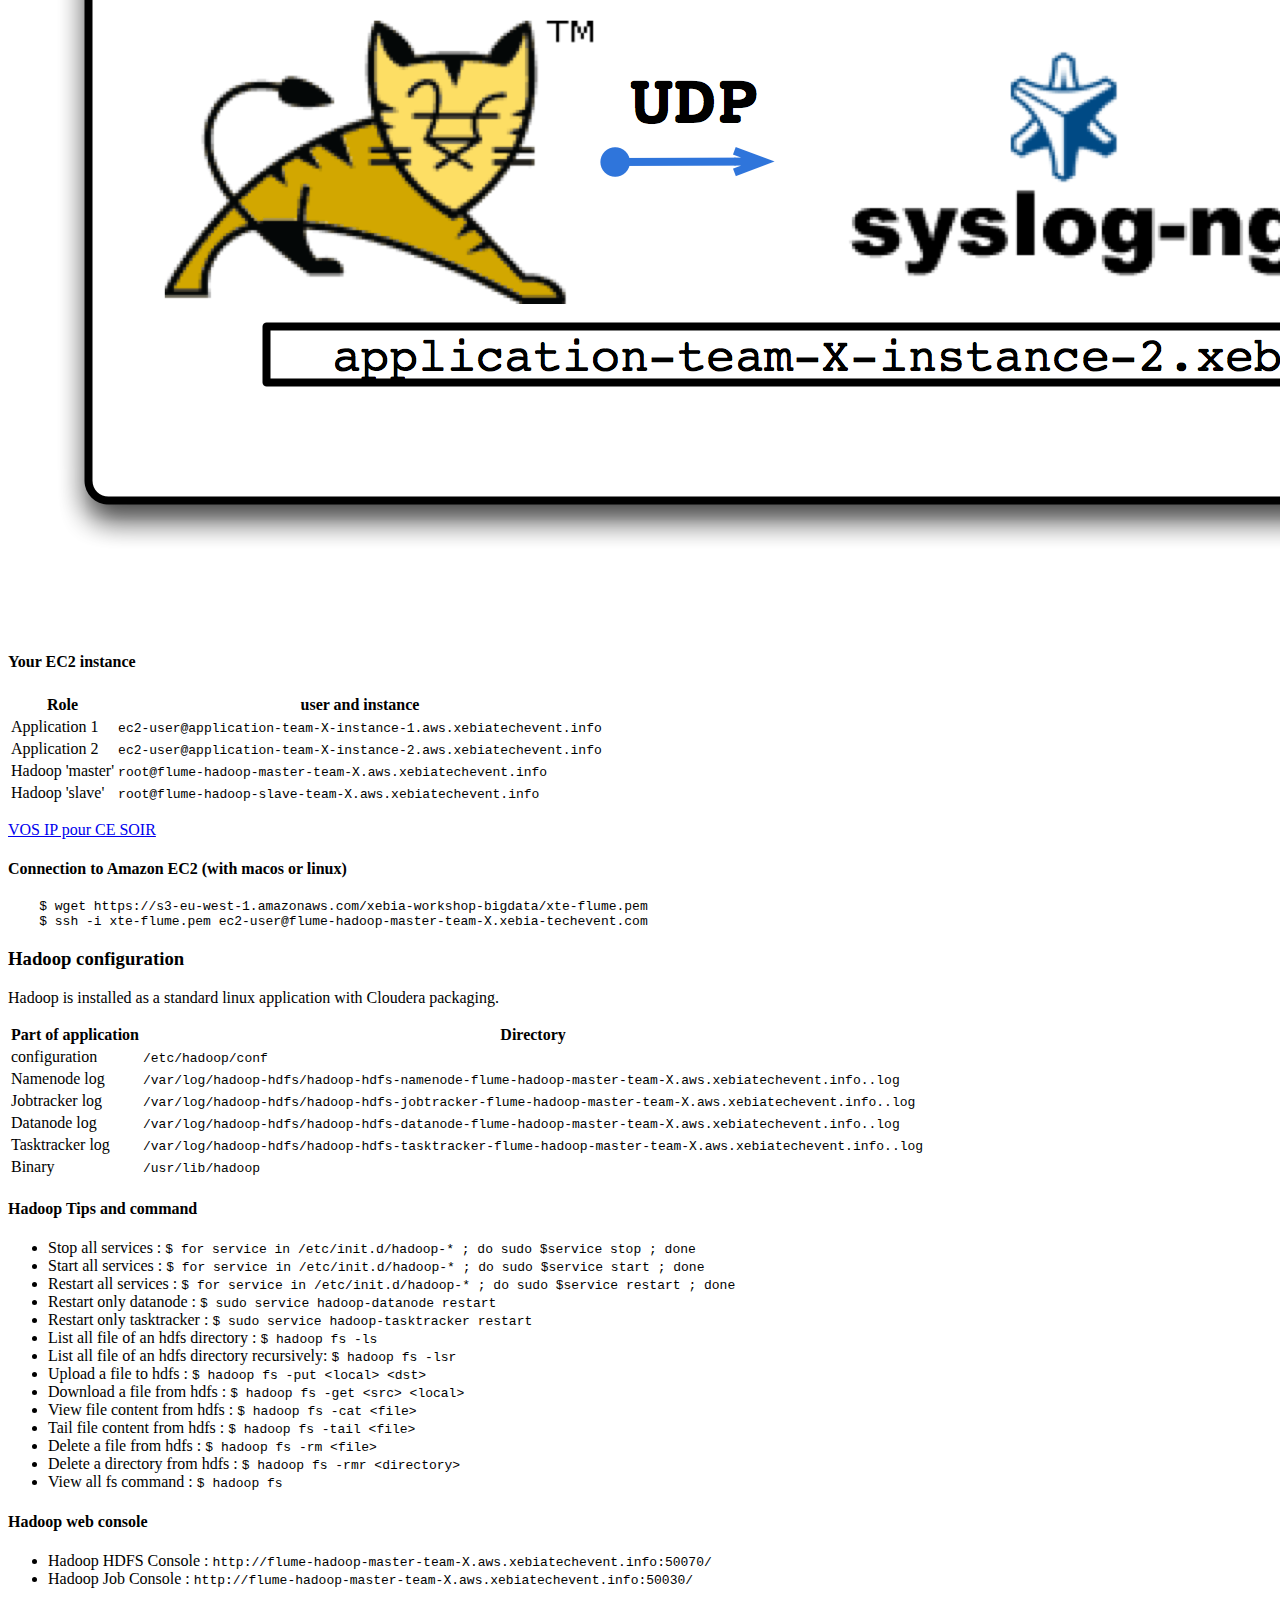
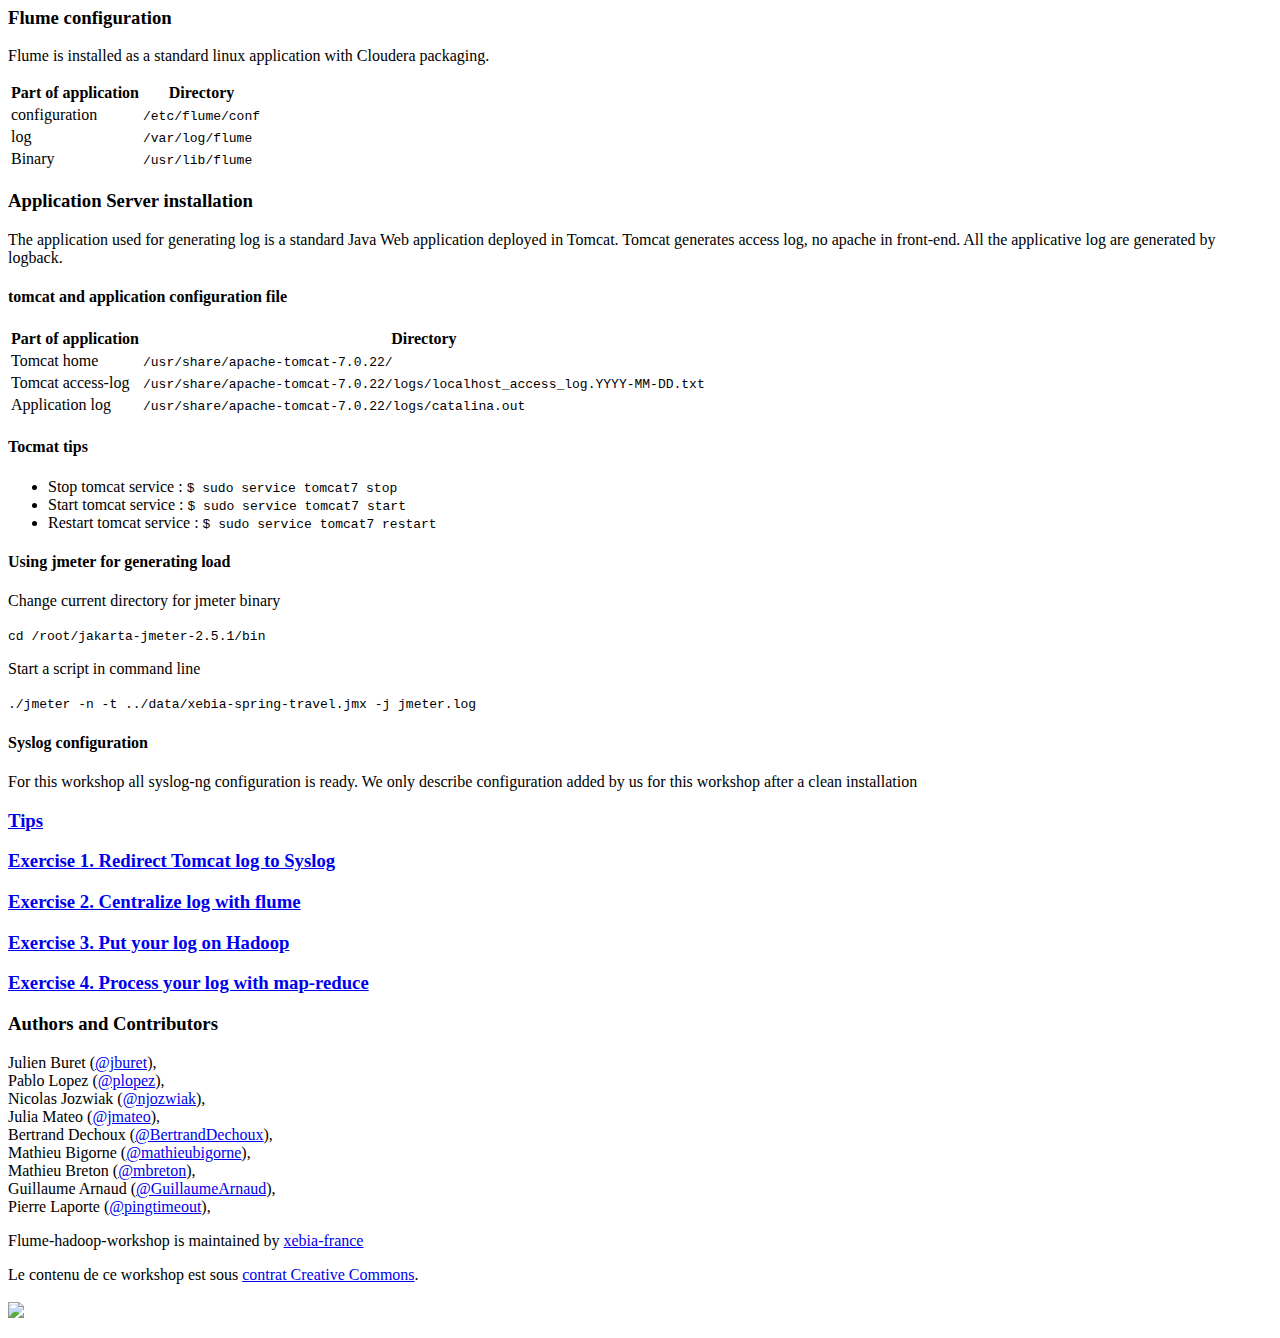
==== commit 790260b5: "change ec2-user to root" ====
--- a/index.html
+++ b/index.html
@@ -57,11 +57,11 @@
     </tr>
     <tr>
         <td>Hadoop 'master'</td>
-        <td><code>ec2-user@flume-hadoop-master-team-X.aws.xebiatechevent.info</code></td>
+        <td><code>root@flume-hadoop-master-team-X.aws.xebiatechevent.info</code></td>
     </tr>
     <tr>
         <td>Hadoop 'slave'</td>
-        <td><code>ec2-user@flume-hadoop-slave-team-X.aws.xebiatechevent.info</code></td>
+        <td><code>root@flume-hadoop-slave-team-X.aws.xebiatechevent.info</code></td>
     </tr>
 </table>
 
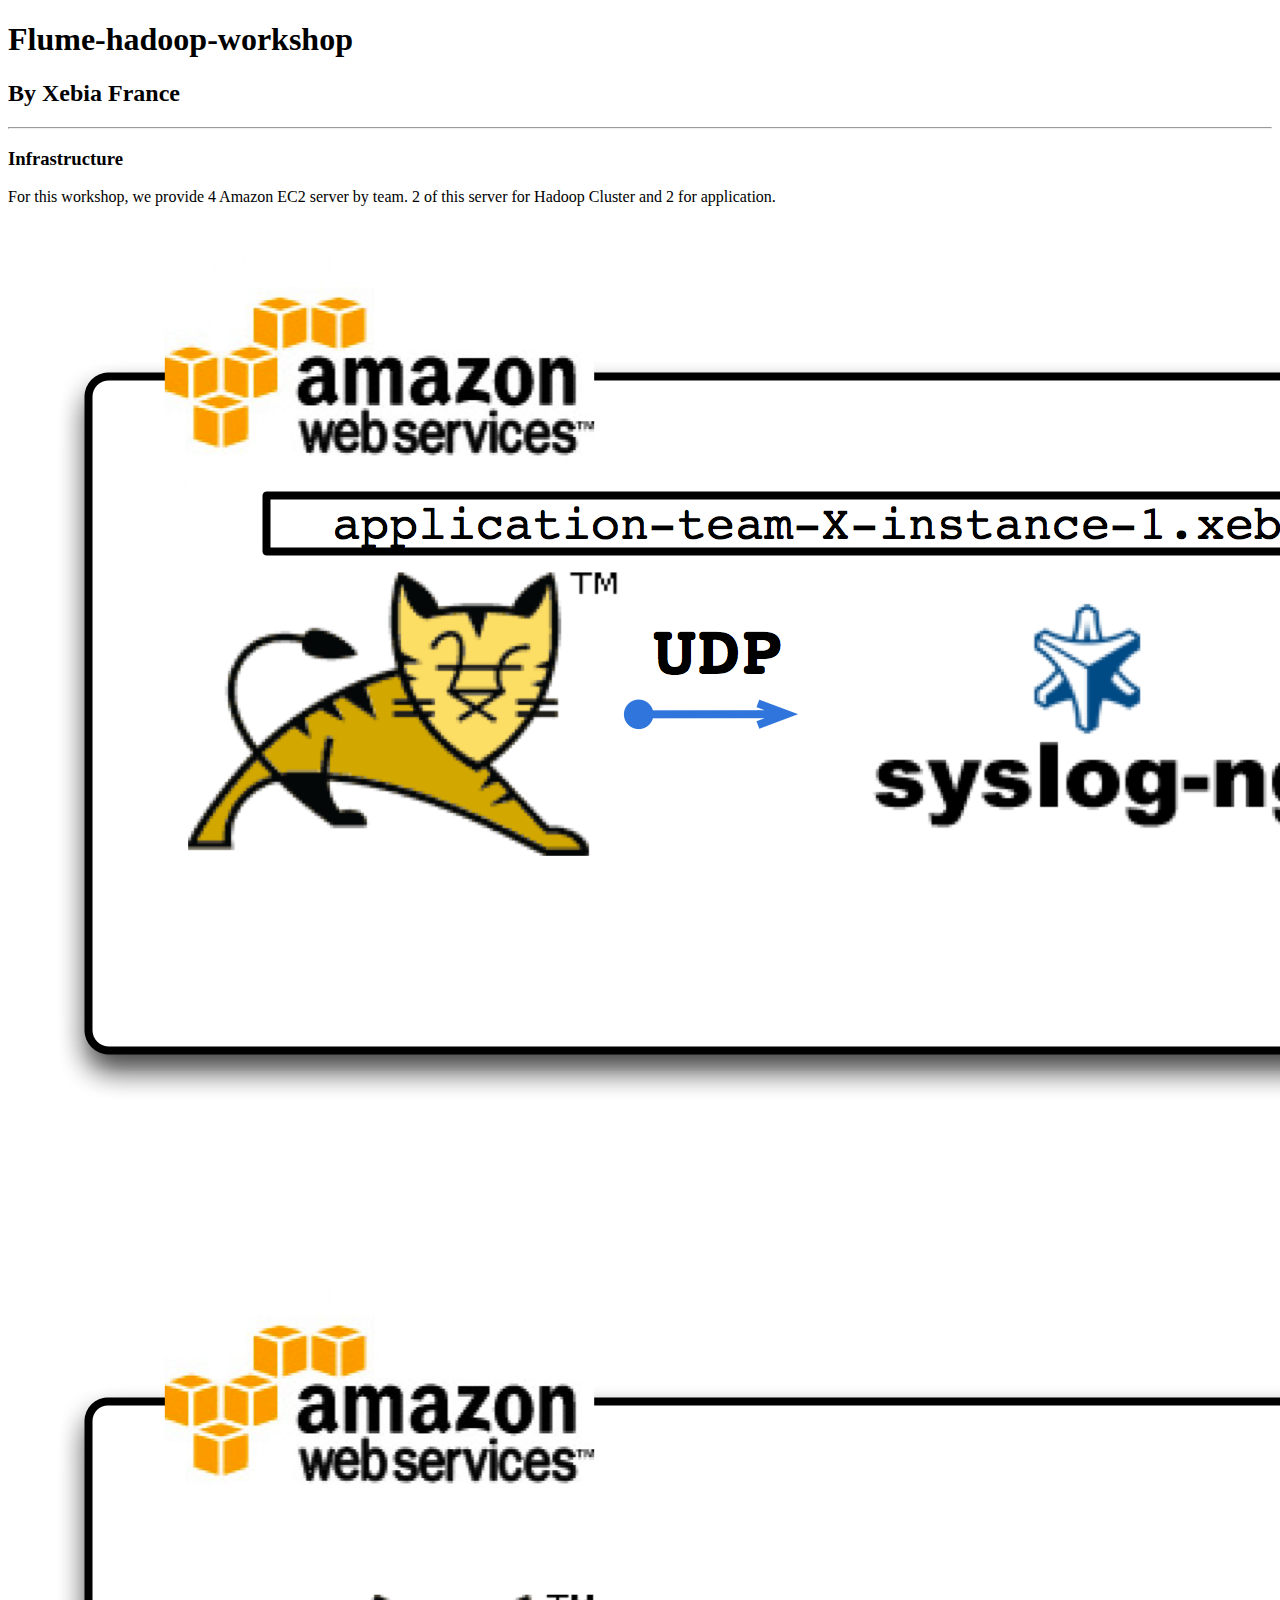
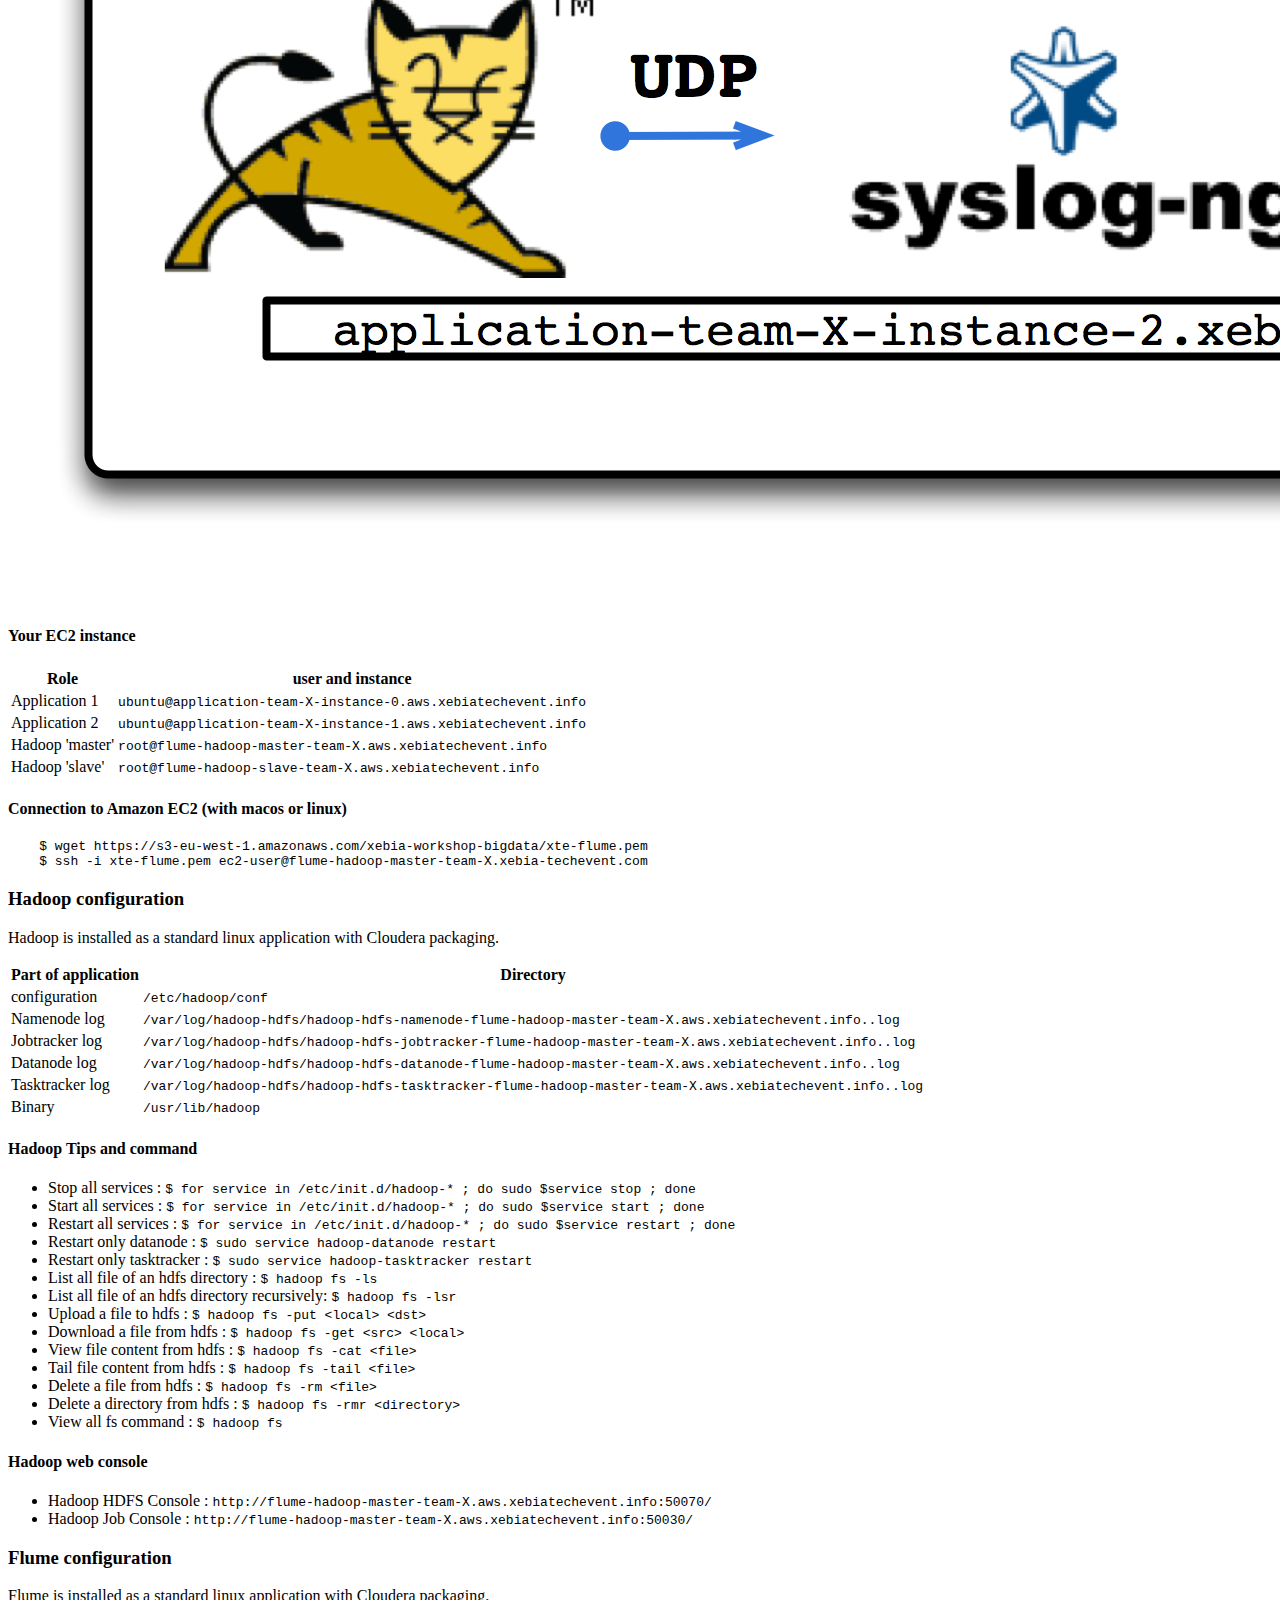
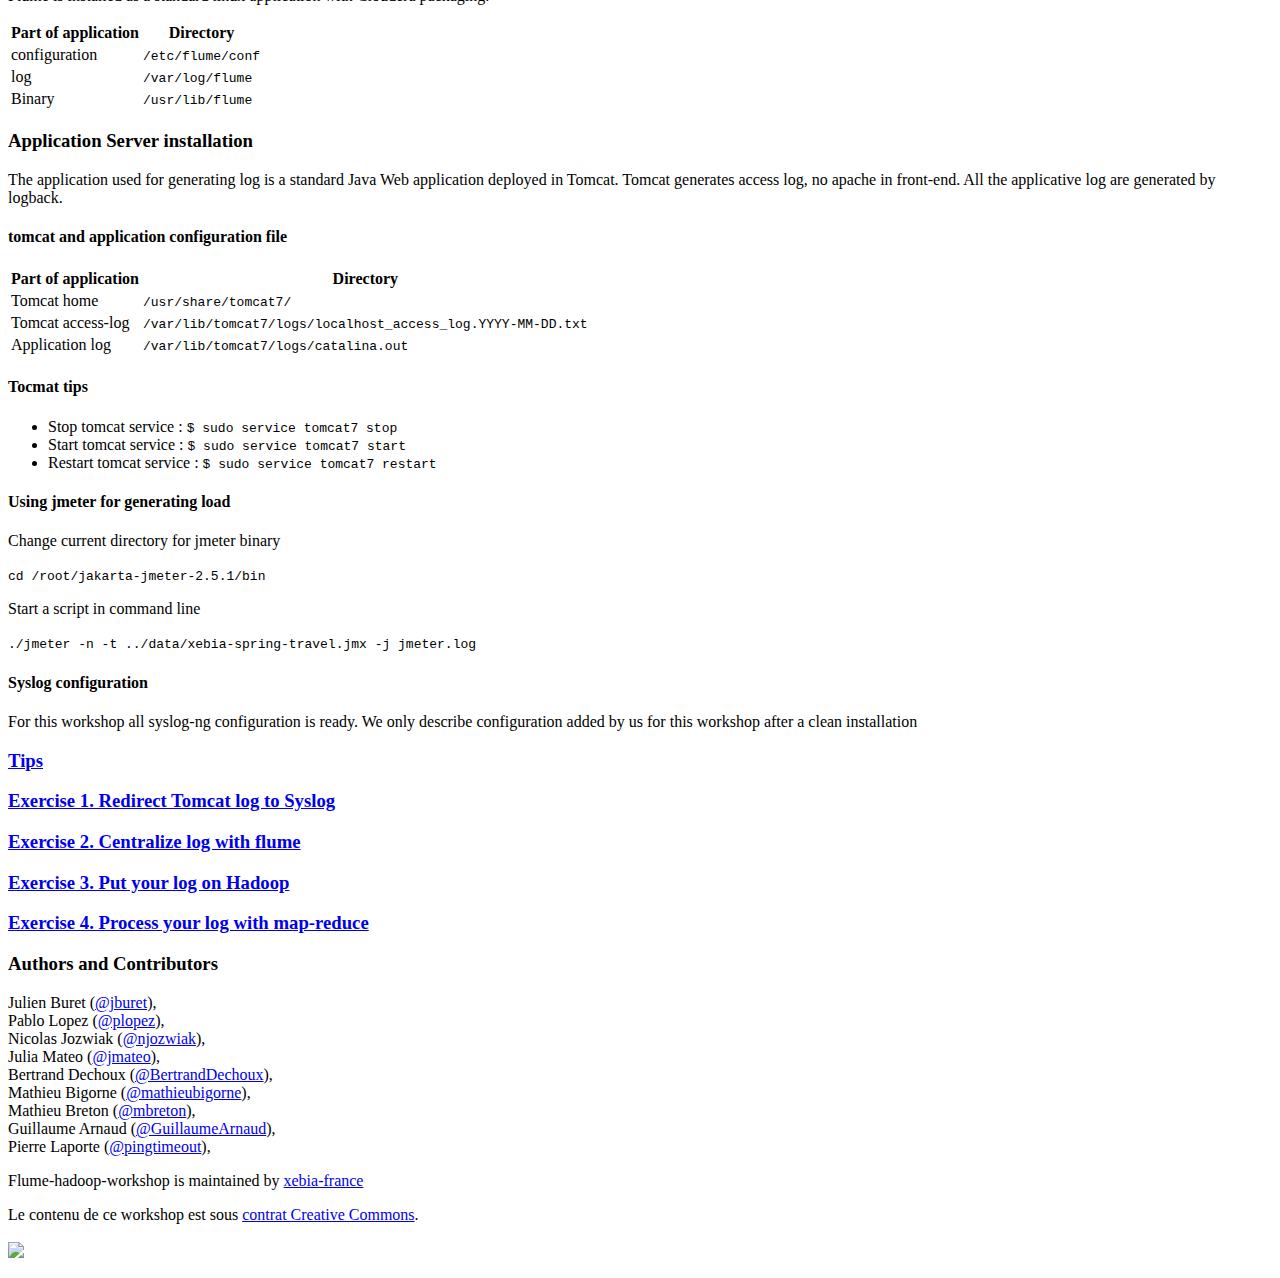
==== commit 813b3ef0: "remove download" ====
--- a/index.html
+++ b/index.html
@@ -24,12 +24,14 @@
     <h2>By Xebia France</h2>
 </header>
 
+<!--
 <section id="downloads" class="clearfix">
     <a href="https://github.com/xebia-france/flume-hadoop-workshop/zipball/master" id="download-zip"
        class="button"><span>Download .zip</span></a>
     <a href="https://github.com/xebia-france/flume-hadoop-workshop/tarball/master" id="download-tar-gz"
        class="button"><span>Download .tar.gz</span></a>
 </section>
+-->
 
 <hr>
 
@@ -49,11 +51,11 @@
     </tr>
     <tr>
         <td>Application 1</td>
-        <td><code>ec2-user@application-team-X-instance-1.aws.xebiatechevent.info</code></td>
+        <td><code>ubuntu@application-team-X-instance-0.aws.xebiatechevent.info</code></td>
     </tr>
     <tr>
         <td>Application 2</td>
-        <td><code>ec2-user@application-team-X-instance-2.aws.xebiatechevent.info</code></td>
+        <td><code>ubuntu@application-team-X-instance-1.aws.xebiatechevent.info</code></td>
     </tr>
     <tr>
         <td>Hadoop 'master'</td>
@@ -64,8 +66,6 @@
         <td><code>root@flume-hadoop-slave-team-X.aws.xebiatechevent.info</code></td>
     </tr>
 </table>
-
-    <p><a href="ip-appli.html">VOS IP pour CE SOIR</a></p>
 
 <h4>Connection to Amazon EC2 (with macos or linux)</h4>
 
@@ -180,15 +180,15 @@
             </tr>
             <tr>
                 <td>Tomcat home</td>
-                <td><code>/usr/share/apache-tomcat-7.0.22/</code></td>
+                <td><code>/usr/share/tomcat7/</code></td>
             </tr>
             <tr>
                 <td>Tomcat access-log</td>
-                <td><code>/usr/share/apache-tomcat-7.0.22/logs/localhost_access_log.YYYY-MM-DD.txt</code></td>
+                <td><code>/var/lib/tomcat7/logs/localhost_access_log.YYYY-MM-DD.txt</code></td>
             </tr>
             <tr>
                 <td>Application log</td>
-                <td><code>/usr/share/apache-tomcat-7.0.22/logs/catalina.out</code></td>
+                <td><code>/var/lib/tomcat7/logs/catalina.out</code></td>
             </tr>
         </table>
     </p>
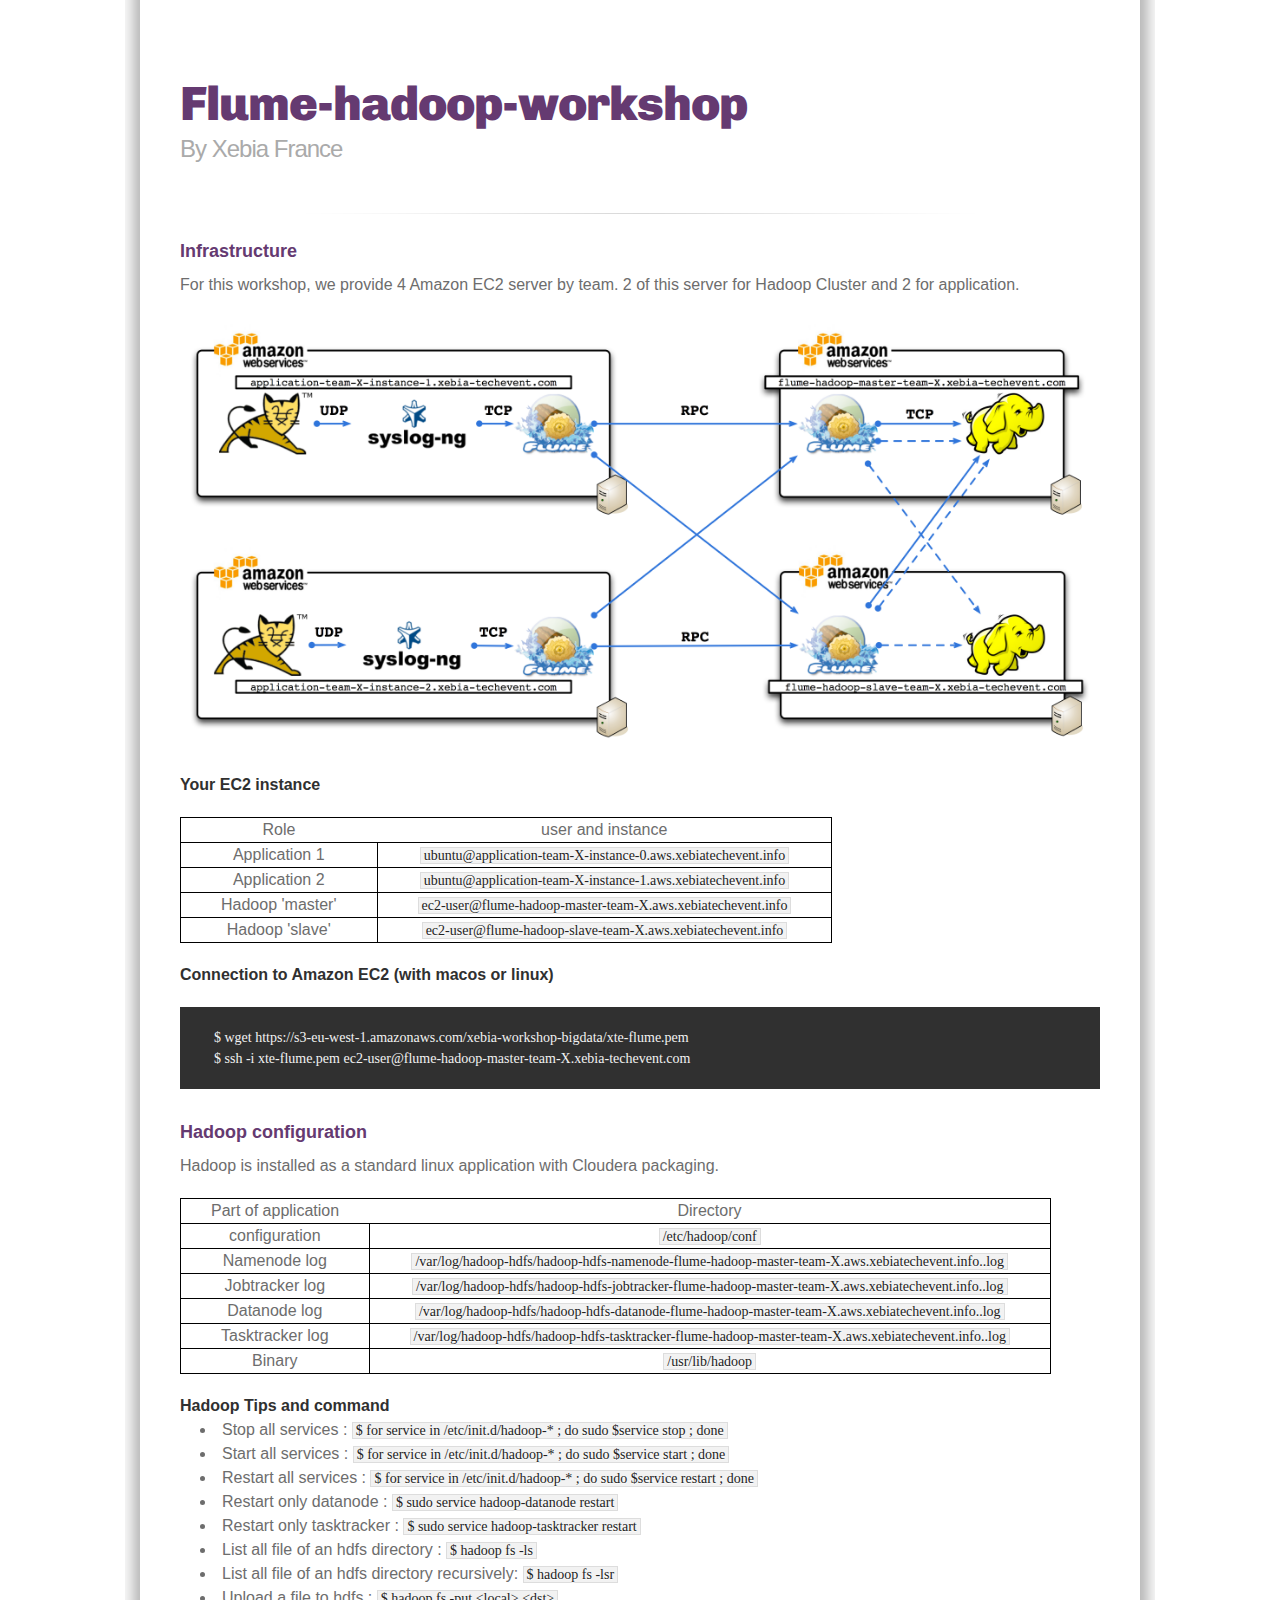
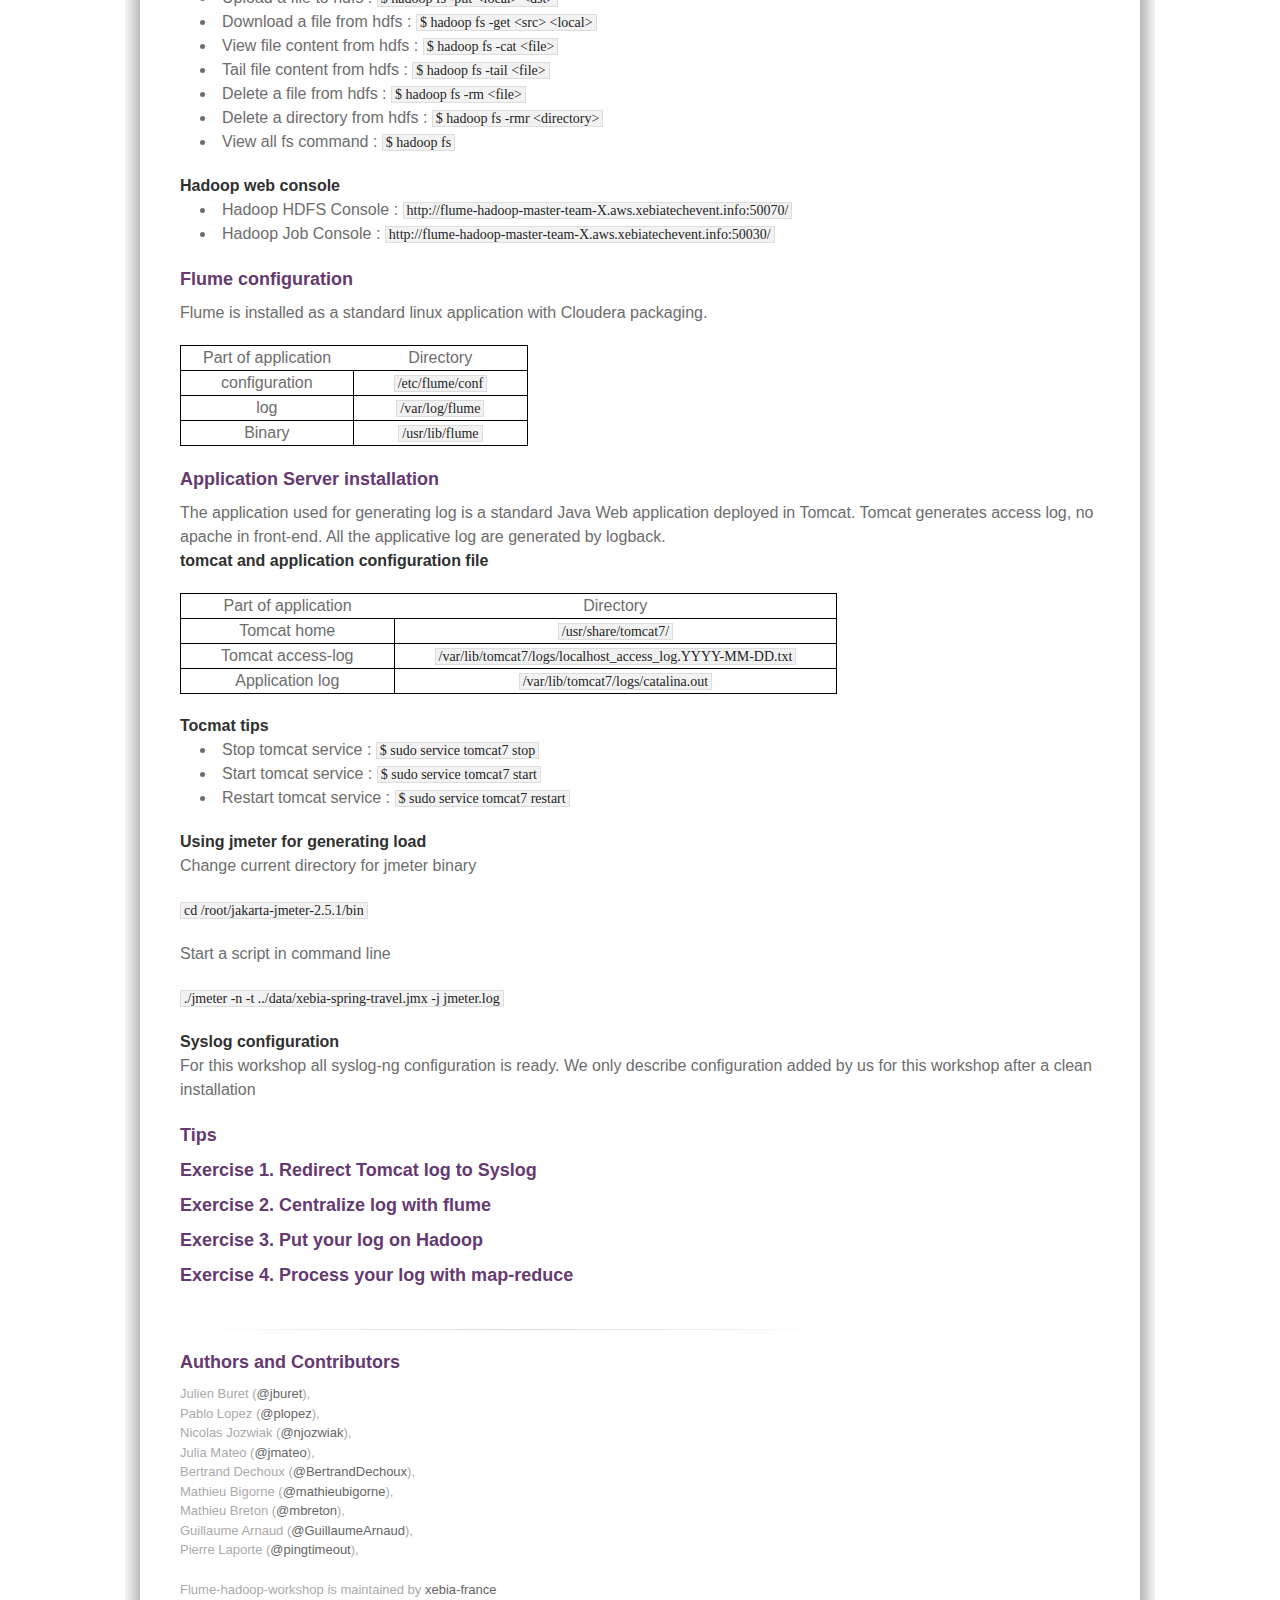
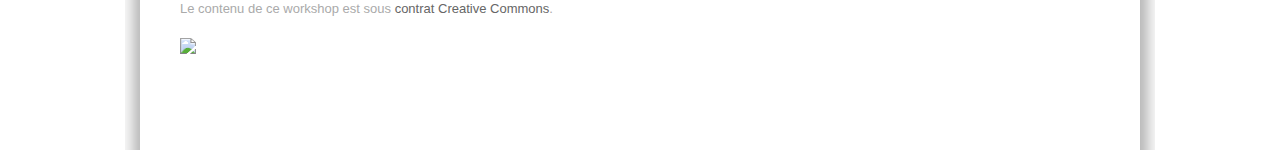
==== commit df4ef7f5: "Merge branch 'gh-pages' of github.com:xebia-france/flume-hadoop-workshop into gh-pages" ====
--- a/index.html
+++ b/index.html
@@ -59,11 +59,11 @@
     </tr>
     <tr>
         <td>Hadoop 'master'</td>
-        <td><code>root@flume-hadoop-master-team-X.aws.xebiatechevent.info</code></td>
+        <td><code>ec2-user@flume-hadoop-master-team-X.aws.xebiatechevent.info</code></td>
     </tr>
     <tr>
         <td>Hadoop 'slave'</td>
-        <td><code>root@flume-hadoop-slave-team-X.aws.xebiatechevent.info</code></td>
+        <td><code>ec2-user@flume-hadoop-slave-team-X.aws.xebiatechevent.info</code></td>
     </tr>
 </table>
 
--- a/stylesheets/stylesheet.css
+++ b/stylesheets/stylesheet.css
@@ -0,0 +1,373 @@
+/* http://meyerweb.com/eric/tools/css/reset/ 
+   v2.0 | 20110126
+   License: none (public domain)
+*/
+html, body, div, span, applet, object, iframe,
+h1, h2, h3, h4, h5, h6, p, blockquote, pre,
+a, abbr, acronym, address, big, cite, code,
+del, dfn, em, img, ins, kbd, q, s, samp,
+small, strike, strong, sub, sup, tt, var,
+b, u, i, center,
+dl, dt, dd, ol, ul, li,
+fieldset, form, label, legend,
+table, caption, tbody, tfoot, thead, tr, th, td,
+article, aside, canvas, details, embed, 
+figure, figcaption, footer, header, hgroup, 
+menu, nav, output, ruby, section, summary,
+time, mark, audio, video {
+	margin: 0;
+	padding: 0;
+	border: 0;
+	font-size: 100%;
+	font: inherit;
+	vertical-align: baseline;
+}
+/* HTML5 display-role reset for older browsers */
+article, aside, details, figcaption, figure, 
+footer, header, hgroup, menu, nav, section {
+	display: block;
+}
+body {
+	line-height: 1;
+}
+ol, ul {
+	list-style: none;
+}
+blockquote, q {
+	quotes: none;
+}
+blockquote:before, blockquote:after,
+q:before, q:after {
+	content: '';
+	content: none;
+}
+table {
+	border-collapse: collapse;
+	border-spacing: 0;
+}
+
+/* LAYOUT STYLES */
+body {
+  background: transparent url(../images/page-bg.png) repeat-y top;
+  font-size: 1em;
+  line-height: 1.5;
+  font-family: 'Helvetica Neue', Helvetica, Arial, serif;
+  text-shadow: 0 1px 0 rgba(255, 255, 255, 0.8);
+  color: #6d6d6d;
+}
+
+a {
+  color: #653A71;
+}
+a:hover {
+  color: #653A71;
+}
+
+header {
+  padding-top: 35px;
+  padding-bottom: 25px;
+}
+
+header h1 {
+  font-family: 'Chivo', 'Helvetica Neue', Helvetica, Arial, serif; font-weight: 900;
+  letter-spacing: -1px;
+  font-size: 48px;
+  color: #653A71;
+  line-height: 1.2;
+}
+
+header h2 {
+  letter-spacing: -1px;
+  font-size: 24px;
+  color: #aaa;
+  font-weight: normal;
+  line-height: 1.3;
+}
+
+#container {
+  min-height: 595px;
+}
+
+.inner {
+  width: 920px;
+  margin: 0 auto;
+  padding: 40px;
+  background: white;
+}
+
+#container .inner img {
+  max-width: 100%;
+}
+
+#downloads {
+  margin-bottom: 40px;
+}
+
+a.button {
+  -moz-border-radius: 30px;
+  -webkit-border-radius: 30px;                     
+  border-radius: 30px;
+  border-top: solid 1px #cbcbcb;
+  border-left: solid 1px #b7b7b7;
+  border-right: solid 1px #b7b7b7;
+  border-bottom: solid 1px #b3b3b3;
+  color: #303030;
+  line-height: 25px;
+  font-weight: bold;
+  font-size: 15px;
+  padding: 12px 8px 12px 8px;
+  display: block;
+  float: left;
+  width: 179px;
+  margin-right: 14px;  
+  background: #fdfdfd; /* Old browsers */
+  background: -moz-linear-gradient(top,  #fdfdfd 0%, #f2f2f2 100%); /* FF3.6+ */
+  background: -webkit-gradient(linear, left top, left bottom, color-stop(0%,#fdfdfd), color-stop(100%,#f2f2f2)); /* Chrome,Safari4+ */
+  background: -webkit-linear-gradient(top,  #fdfdfd 0%,#f2f2f2 100%); /* Chrome10+,Safari5.1+ */
+  background: -o-linear-gradient(top,  #fdfdfd 0%,#f2f2f2 100%); /* Opera 11.10+ */
+  background: -ms-linear-gradient(top,  #fdfdfd 0%,#f2f2f2 100%); /* IE10+ */
+  background: linear-gradient(top,  #fdfdfd 0%,#f2f2f2 100%); /* W3C */
+  filter: progid:DXImageTransform.Microsoft.gradient( startColorstr='#fdfdfd', endColorstr='#f2f2f2',GradientType=0 ); /* IE6-9 */
+  -webkit-box-shadow: 10px 10px 5px #888;
+  -moz-box-shadow: 10px 10px 5px #888;
+  box-shadow: 0px 1px 5px #e8e8e8;
+}
+a.button:hover {
+  border-top: solid 1px #b7b7b7;
+  border-left: solid 1px #b3b3b3;
+  border-right: solid 1px #b3b3b3;
+  border-bottom: solid 1px #b3b3b3;
+  background: #fafafa; /* Old browsers */
+  background: -moz-linear-gradient(top,  #fdfdfd 0%, #f6f6f6 100%); /* FF3.6+ */
+  background: -webkit-gradient(linear, left top, left bottom, color-stop(0%,#fdfdfd), color-stop(100%,#f6f6f6)); /* Chrome,Safari4+ */
+  background: -webkit-linear-gradient(top,  #fdfdfd 0%,#f6f6f6 100%); /* Chrome10+,Safari5.1+ */
+  background: -o-linear-gradient(top,  #fdfdfd 0%,#f6f6f6 100%); /* Opera 11.10+ */
+  background: -ms-linear-gradient(top,  #fdfdfd 0%,#f6f6f6 100%); /* IE10+ */
+  background: linear-gradient(top,  #fdfdfd 0%,#f6f6f6, 100%); /* W3C */
+  filter: progid:DXImageTransform.Microsoft.gradient( startColorstr='#fdfdfd', endColorstr='#f6f6f6',GradientType=0 ); /* IE6-9 */
+}
+
+a.button span {
+  padding-left: 50px;
+  display: block;
+  height: 23px;
+}
+
+#download-zip span {
+  background: transparent url(../images/zip-icon.png) 12px 50% no-repeat;
+}
+#download-tar-gz span {
+  background: transparent url(../images/tar-gz-icon.png) 12px 50% no-repeat;
+}
+#view-on-github span {
+  background: transparent url(../images/octocat-icon.png) 12px 50% no-repeat;
+}
+#view-on-github {
+  margin-right: 0;
+}
+
+code, pre {
+  font-family: Monaco, "Bitstream Vera Sans Mono", "Lucida Console", Terminal;
+  color: #222;
+  margin-bottom: 30px;
+  font-size: 14px;
+}
+
+code {
+  background-color: #f2f2f2;
+  border: solid 1px #ddd;
+  padding: 0 3px;
+}
+
+pre {
+  padding: 20px;
+  background: #303030;
+  color: #f2f2f2;
+  text-shadow: none;
+  overflow: auto;
+}
+pre code {
+  color: #f2f2f2;
+  background-color: #303030;
+  border: none;
+  padding: 0;
+}
+
+ul, ol, dl {
+  margin-bottom: 20px;
+}
+
+
+/* COMMON STYLES */
+
+hr {
+  height: 1px;
+  line-height: 1px;
+  margin-top: 1em;
+  padding-bottom: 1em;
+  border: none;
+  background: transparent url('../images/hr.png') 50% 0 no-repeat;
+}
+
+strong {
+  font-weight: bold;
+}
+
+em {
+  font-style: italic;
+}
+
+table {
+  margin: 20px 0;
+  border: 1px solid #000000;
+}
+
+th {
+  font-weight: 500;
+}
+
+td {
+  border: 1px solid #000000;
+  text-align: center; 
+  font-weight: 300;
+  padding: 0px 40px;
+}
+
+form {
+  background: #f2f2f2;
+  padding: 20px;
+  
+}
+
+
+/* GENERAL ELEMENT TYPE STYLES */
+
+h1 {
+  font-size: 32px;
+} 
+
+h2 {
+  font-size: 22px;
+  font-weight: bold;
+  color: #303030;
+  margin-bottom: 8px;
+} 
+
+h3 {
+  color: #653A71;
+  font-size: 18px;
+  font-weight: bold;
+  margin-bottom: 8px;
+} 
+ 
+h4 {
+  font-size: 16px;
+  color: #303030;
+  font-weight: bold;
+} 
+
+h5 {
+  font-size: 1em;
+  color: #303030;
+} 
+
+h6 {
+  font-size: .8em;
+  color: #303030;
+} 
+
+p {
+  font-weight: 300;
+  margin-bottom: 20px;
+}
+ 
+a {
+  text-decoration: none;
+}
+
+p a {
+  font-weight: 400;
+}
+
+blockquote {
+  font-size: 1.6em;
+  border-left: 10px solid #e9e9e9;
+  margin-bottom: 20px;
+  padding: 0 0 0 30px;
+}
+
+ul li {
+  list-style: disc inside;
+  padding-left: 20px;
+}
+
+ol li {
+  list-style: decimal inside;
+  padding-left: 3px;
+}
+
+dl dt {
+  color: #303030;
+}
+
+footer {
+  background: transparent url('../images/hr.png') 0 0 no-repeat;
+  margin-top: 40px;
+  padding-top: 20px;
+  padding-bottom: 30px;
+  font-size: 13px;
+  color: #aaa;
+}
+
+footer a {
+  color: #666;
+}
+footer a:hover {
+  color: #444;
+}
+
+/* MISC */
+.clearfix:after {
+  clear: both;
+  content: '.';
+  display: block;
+  visibility: hidden;
+  height: 0;
+}
+
+.clearfix {display: inline-block;}
+* html .clearfix {height: 1%;}
+.clearfix {display: block;}
+
+/* #Media Queries
+================================================== */
+
+/* Smaller than standard 960 (devices and browsers) */
+@media only screen and (max-width: 959px) {}
+
+/* Tablet Portrait size to standard 960 (devices and browsers) */
+@media only screen and (min-width: 768px) and (max-width: 959px) {}
+
+/* All Mobile Sizes (devices and browser) */
+@media only screen and (max-width: 767px) {
+  header {
+    padding-top: 10px;
+    padding-bottom: 10px;
+  }
+  #downloads {
+    margin-bottom: 25px;
+  }
+  #download-zip, #download-tar-gz {
+    display: none;
+  }
+  .inner {
+    width: 94%;
+    margin: 0 auto;
+  }
+}
+
+/* Mobile Landscape Size to Tablet Portrait (devices and browsers) */
+@media only screen and (min-width: 480px) and (max-width: 767px) {}
+
+/* Mobile Portrait Size to Mobile Landscape Size (devices and browsers) */
+@media only screen and (max-width: 479px) {}
--- a/stylesheets/pygment_trac.css
+++ b/stylesheets/pygment_trac.css
@@ -0,0 +1,69 @@
+.highlight  { background: #ffffff; }
+.highlight .c { color: #999988; font-style: italic } /* Comment */
+.highlight .err { color: #a61717; background-color: #e3d2d2 } /* Error */
+.highlight .k { font-weight: bold } /* Keyword */
+.highlight .o { font-weight: bold } /* Operator */
+.highlight .cm { color: #999988; font-style: italic } /* Comment.Multiline */
+.highlight .cp { color: #999999; font-weight: bold } /* Comment.Preproc */
+.highlight .c1 { color: #999988; font-style: italic } /* Comment.Single */
+.highlight .cs { color: #999999; font-weight: bold; font-style: italic } /* Comment.Special */
+.highlight .gd { color: #000000; background-color: #ffdddd } /* Generic.Deleted */
+.highlight .gd .x { color: #000000; background-color: #ffaaaa } /* Generic.Deleted.Specific */
+.highlight .ge { font-style: italic } /* Generic.Emph */
+.highlight .gr { color: #aa0000 } /* Generic.Error */
+.highlight .gh { color: #999999 } /* Generic.Heading */
+.highlight .gi { color: #000000; background-color: #ddffdd } /* Generic.Inserted */
+.highlight .gi .x { color: #000000; background-color: #aaffaa } /* Generic.Inserted.Specific */
+.highlight .go { color: #888888 } /* Generic.Output */
+.highlight .gp { color: #555555 } /* Generic.Prompt */
+.highlight .gs { font-weight: bold } /* Generic.Strong */
+.highlight .gu { color: #800080; font-weight: bold; } /* Generic.Subheading */
+.highlight .gt { color: #aa0000 } /* Generic.Traceback */
+.highlight .kc { font-weight: bold } /* Keyword.Constant */
+.highlight .kd { font-weight: bold } /* Keyword.Declaration */
+.highlight .kn { font-weight: bold } /* Keyword.Namespace */
+.highlight .kp { font-weight: bold } /* Keyword.Pseudo */
+.highlight .kr { font-weight: bold } /* Keyword.Reserved */
+.highlight .kt { color: #445588; font-weight: bold } /* Keyword.Type */
+.highlight .m { color: #009999 } /* Literal.Number */
+.highlight .s { color: #d14 } /* Literal.String */
+.highlight .na { color: #008080 } /* Name.Attribute */
+.highlight .nb { color: #0086B3 } /* Name.Builtin */
+.highlight .nc { color: #445588; font-weight: bold } /* Name.Class */
+.highlight .no { color: #008080 } /* Name.Constant */
+.highlight .ni { color: #800080 } /* Name.Entity */
+.highlight .ne { color: #990000; font-weight: bold } /* Name.Exception */
+.highlight .nf { color: #990000; font-weight: bold } /* Name.Function */
+.highlight .nn { color: #555555 } /* Name.Namespace */
+.highlight .nt { color: #000080 } /* Name.Tag */
+.highlight .nv { color: #008080 } /* Name.Variable */
+.highlight .ow { font-weight: bold } /* Operator.Word */
+.highlight .w { color: #bbbbbb } /* Text.Whitespace */
+.highlight .mf { color: #009999 } /* Literal.Number.Float */
+.highlight .mh { color: #009999 } /* Literal.Number.Hex */
+.highlight .mi { color: #009999 } /* Literal.Number.Integer */
+.highlight .mo { color: #009999 } /* Literal.Number.Oct */
+.highlight .sb { color: #d14 } /* Literal.String.Backtick */
+.highlight .sc { color: #d14 } /* Literal.String.Char */
+.highlight .sd { color: #d14 } /* Literal.String.Doc */
+.highlight .s2 { color: #d14 } /* Literal.String.Double */
+.highlight .se { color: #d14 } /* Literal.String.Escape */
+.highlight .sh { color: #d14 } /* Literal.String.Heredoc */
+.highlight .si { color: #d14 } /* Literal.String.Interpol */
+.highlight .sx { color: #d14 } /* Literal.String.Other */
+.highlight .sr { color: #009926 } /* Literal.String.Regex */
+.highlight .s1 { color: #d14 } /* Literal.String.Single */
+.highlight .ss { color: #990073 } /* Literal.String.Symbol */
+.highlight .bp { color: #999999 } /* Name.Builtin.Pseudo */
+.highlight .vc { color: #008080 } /* Name.Variable.Class */
+.highlight .vg { color: #008080 } /* Name.Variable.Global */
+.highlight .vi { color: #008080 } /* Name.Variable.Instance */
+.highlight .il { color: #009999 } /* Literal.Number.Integer.Long */
+
+.type-csharp .highlight .k { color: #0000FF }
+.type-csharp .highlight .kt { color: #0000FF }
+.type-csharp .highlight .nf { color: #000000; font-weight: normal }
+.type-csharp .highlight .nc { color: #2B91AF }
+.type-csharp .highlight .nn { color: #000000 }
+.type-csharp .highlight .s { color: #A31515 }
+.type-csharp .highlight .sc { color: #A31515 }
--- a/stylesheets/print.css
+++ b/stylesheets/print.css
@@ -0,0 +1,226 @@
+html, body, div, span, applet, object, iframe,
+h1, h2, h3, h4, h5, h6, p, blockquote, pre,
+a, abbr, acronym, address, big, cite, code,
+del, dfn, em, img, ins, kbd, q, s, samp,
+small, strike, strong, sub, sup, tt, var,
+b, u, i, center,
+dl, dt, dd, ol, ul, li,
+fieldset, form, label, legend,
+table, caption, tbody, tfoot, thead, tr, th, td,
+article, aside, canvas, details, embed, 
+figure, figcaption, footer, header, hgroup, 
+menu, nav, output, ruby, section, summary,
+time, mark, audio, video {
+  margin: 0;
+  padding: 0;
+  border: 0;
+  font-size: 100%;
+  font: inherit;
+  vertical-align: baseline;
+}
+/* HTML5 display-role reset for older browsers */
+article, aside, details, figcaption, figure, 
+footer, header, hgroup, menu, nav, section {
+  display: block;
+}
+body {
+  line-height: 1;
+}
+ol, ul {
+  list-style: none;
+}
+blockquote, q {
+  quotes: none;
+}
+blockquote:before, blockquote:after,
+q:before, q:after {
+  content: '';
+  content: none;
+}
+table {
+  border-collapse: collapse;
+  border-spacing: 0;
+}
+body {
+  font-size: 13px;
+  line-height: 1.5; 
+  font-family: 'Helvetica Neue', Helvetica, Arial, serif;
+  color: #000;
+}
+
+a {
+  color: #d5000d;
+  font-weight: bold;
+}
+
+header {
+  padding-top: 35px;
+  padding-bottom: 10px;
+}
+
+header h1 {
+  font-weight: bold;
+  letter-spacing: -1px;
+  font-size: 48px;
+  color: #303030;
+  line-height: 1.2;
+}
+
+header h2 {
+  letter-spacing: -1px;
+  font-size: 24px;
+  color: #aaa;
+  font-weight: normal;
+  line-height: 1.3;
+}
+#downloads {
+  display: none;
+}
+#main_content {
+  padding-top: 20px;
+}
+
+code, pre {
+  font-family: Monaco, "Bitstream Vera Sans Mono", "Lucida Console", Terminal;
+  color: #222;
+  margin-bottom: 30px;
+  font-size: 12px;
+}
+
+code {
+  padding: 0 3px;
+}
+
+pre {
+  border: solid 1px #ddd;
+  padding: 20px;
+  overflow: auto;
+}
+pre code {
+  padding: 0;
+}
+
+ul, ol, dl {
+  margin-bottom: 20px;
+}
+
+
+/* COMMON STYLES */
+
+table {
+  width: 100%;
+  border: 1px solid #ebebeb;
+}
+
+th {
+  font-weight: 500;
+}
+
+td {
+  border: 1px solid #ebebeb;
+  text-align: center; 
+  font-weight: 300;
+}
+
+form {
+  background: #f2f2f2;
+  padding: 20px;
+  
+}
+
+
+/* GENERAL ELEMENT TYPE STYLES */
+
+h1 {
+  font-size: 2.8em;
+} 
+
+h2 {
+  font-size: 22px;
+  font-weight: bold;
+  color: #303030;
+  margin-bottom: 8px;
+} 
+
+h3 {
+  color: #d5000d;
+  font-size: 18px;
+  font-weight: bold;
+  margin-bottom: 8px;
+} 
+ 
+h4 {
+  font-size: 16px;
+  color: #303030;
+  font-weight: bold;
+} 
+
+h5 {
+  font-size: 1em;
+  color: #303030;
+} 
+
+h6 {
+  font-size: .8em;
+  color: #303030;
+} 
+
+p {
+  font-weight: 300;
+  margin-bottom: 20px;
+}
+ 
+a {
+  text-decoration: none;
+}
+
+p a {
+  font-weight: 400;
+}
+
+blockquote {
+  font-size: 1.6em;
+  border-left: 10px solid #e9e9e9;
+  margin-bottom: 20px;
+  padding: 0 0 0 30px;
+}
+
+ul li {
+  list-style: disc inside;
+  padding-left: 20px;
+}
+
+ol li {
+  list-style: decimal inside;
+  padding-left: 3px;
+}
+
+dl dd {
+  font-style: italic;
+  font-weight: 100;
+}
+
+footer {
+  margin-top: 40px;
+  padding-top: 20px;
+  padding-bottom: 30px;
+  font-size: 13px;
+  color: #aaa;
+}
+
+footer a {
+  color: #666;
+}
+
+/* MISC */
+.clearfix:after {
+  clear: both;
+  content: '.';
+  display: block;
+  visibility: hidden;
+  height: 0;
+}
+
+.clearfix {display: inline-block;}
+* html .clearfix {height: 1%;}
+.clearfix {display: block;}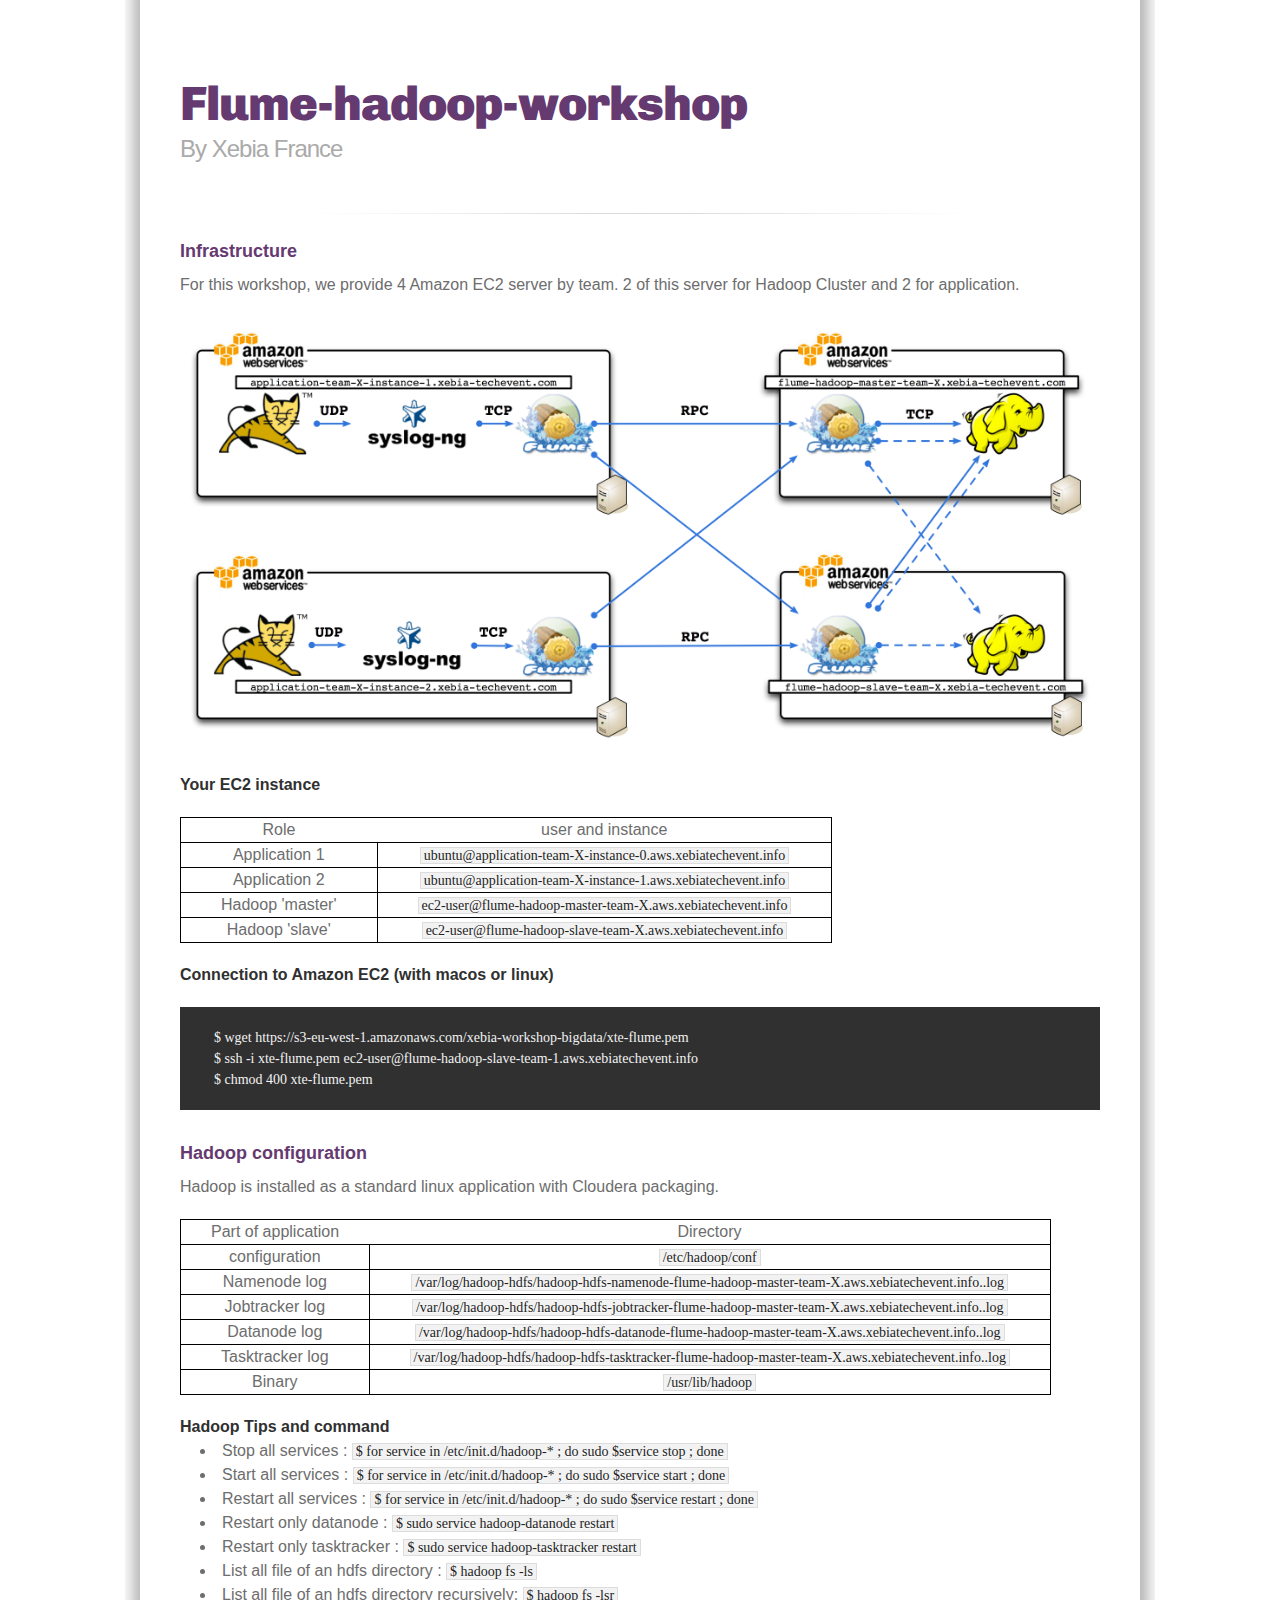
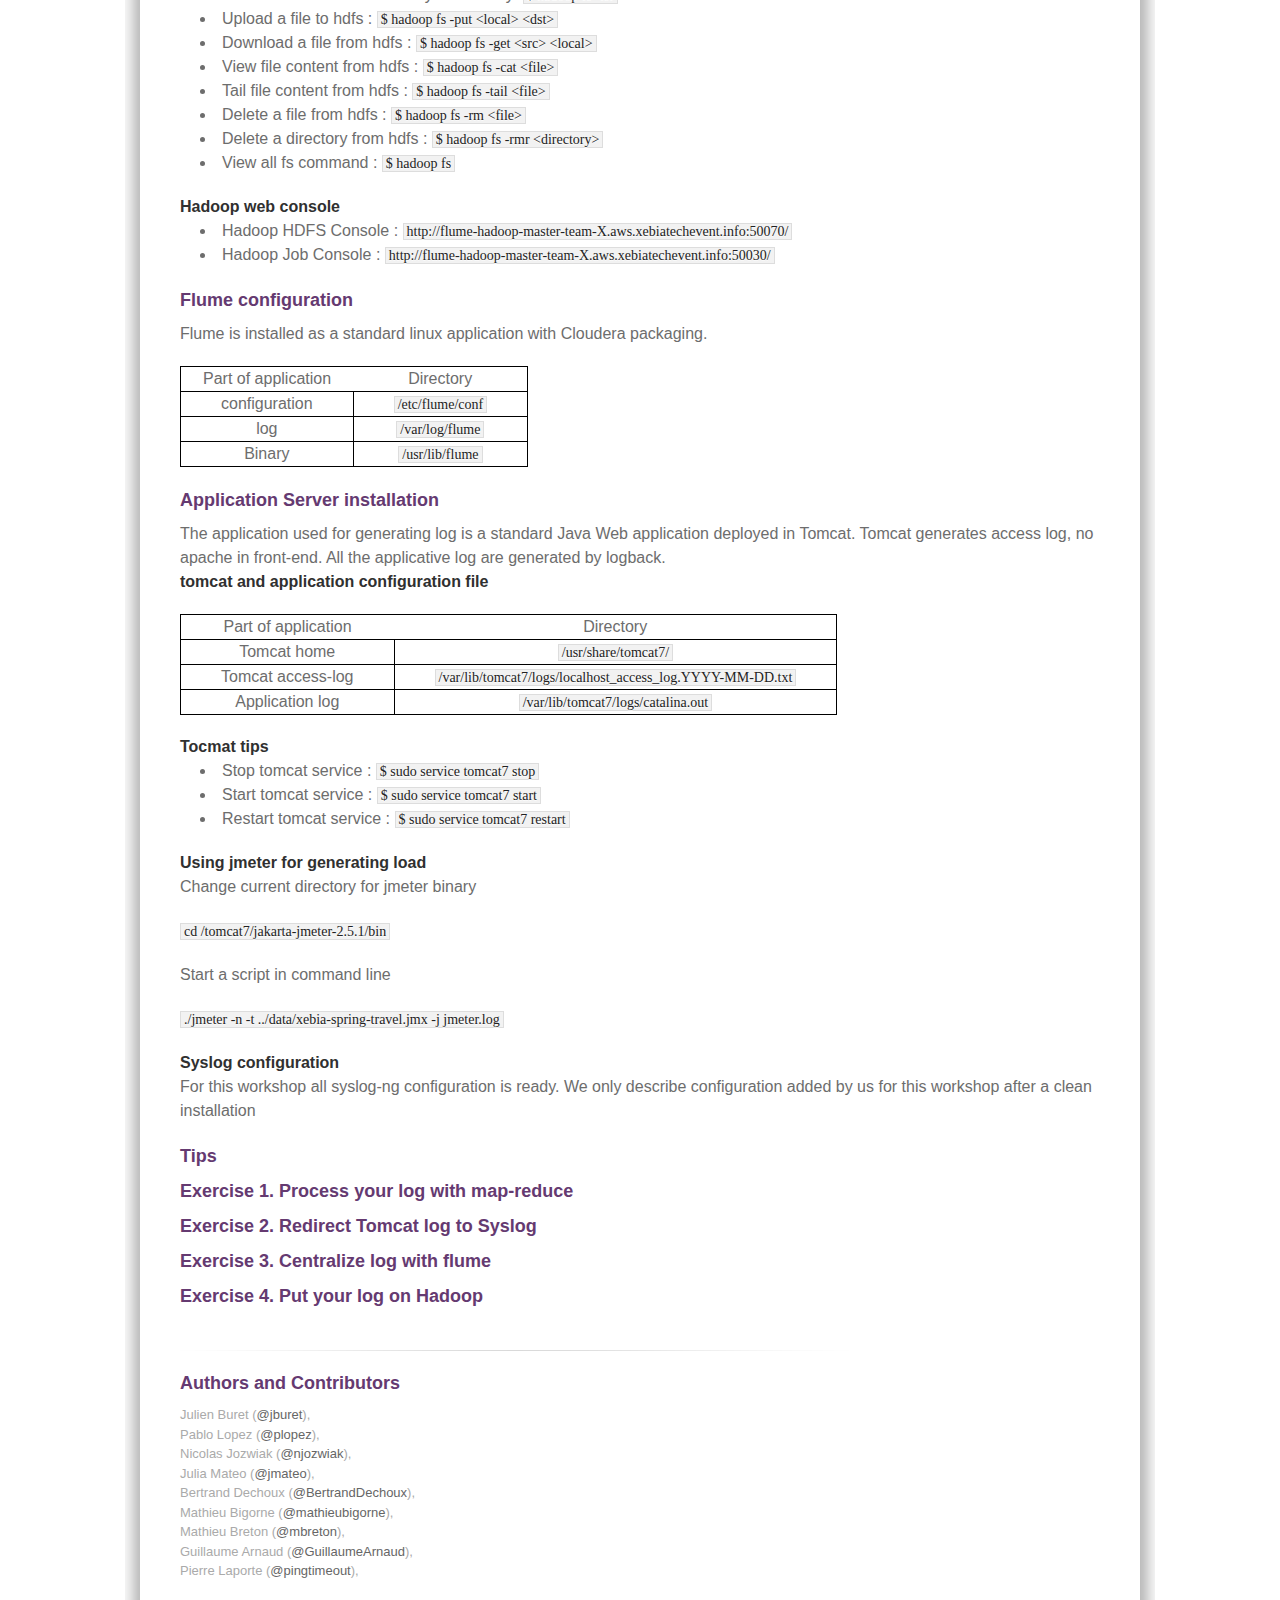
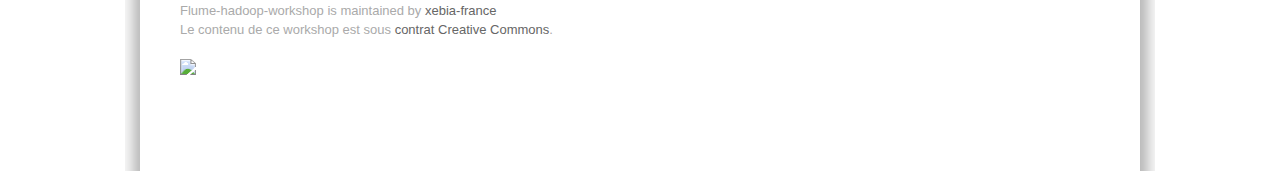
==== commit 689fec3c: "Fix domain & chmod" ====
--- a/index.html
+++ b/index.html
@@ -71,7 +71,8 @@
 
 <p><pre>
     $ wget https://s3-eu-west-1.amazonaws.com/xebia-workshop-bigdata/xte-flume.pem
-    $ ssh -i xte-flume.pem ec2-user@flume-hadoop-master-team-X.xebia-techevent.com</pre>
+    $ ssh -i xte-flume.pem ec2-user@flume-hadoop-slave-team-1.aws.xebiatechevent.info
+    $ chmod 400 xte-flume.pem</pre>
 </p>
 
 <h3>Hadoop configuration</h3>
@@ -204,7 +205,7 @@
 <h4>Using jmeter for generating load</h4>
 
 <p>Change current directory for jmeter binary</p>
-<p><code>cd /root/jakarta-jmeter-2.5.1/bin</code></p>
+<p><code>cd /tomcat7/jakarta-jmeter-2.5.1/bin</code></p>
 <p>Start a script in command line</p>
 <p><code>./jmeter -n -t ../data/xebia-spring-travel.jmx -j jmeter.log</code></p>
 
@@ -214,10 +215,10 @@
     We only describe configuration added by us for this workshop after a clean installation</p>
 
 <h3><a href="tips.html">Tips</a></h3>
-<h3><a href="exercise1.html">Exercise 1. Redirect Tomcat log to Syslog</a></h3>
-<h3><a href="exercise2.html">Exercise 2. Centralize log with flume</a></h3>
-<h3><a href="exercise3.html">Exercise 3. Put your log on Hadoop</a></h3>
-<h3><a href="exercise4.html">Exercise 4. Process your log with map-reduce</a></h3>
+<h3><a href="exercise4.html">Exercise 1. Process your log with map-reduce</a></h3>
+<h3><a href="exercise1.html">Exercise 2. Redirect Tomcat log to Syslog</a></h3>
+<h3><a href="exercise2.html">Exercise 3. Centralize log with flume</a></h3>
+<h3><a href="exercise3.html">Exercise 4. Put your log on Hadoop</a></h3>
 
 </section>
 
